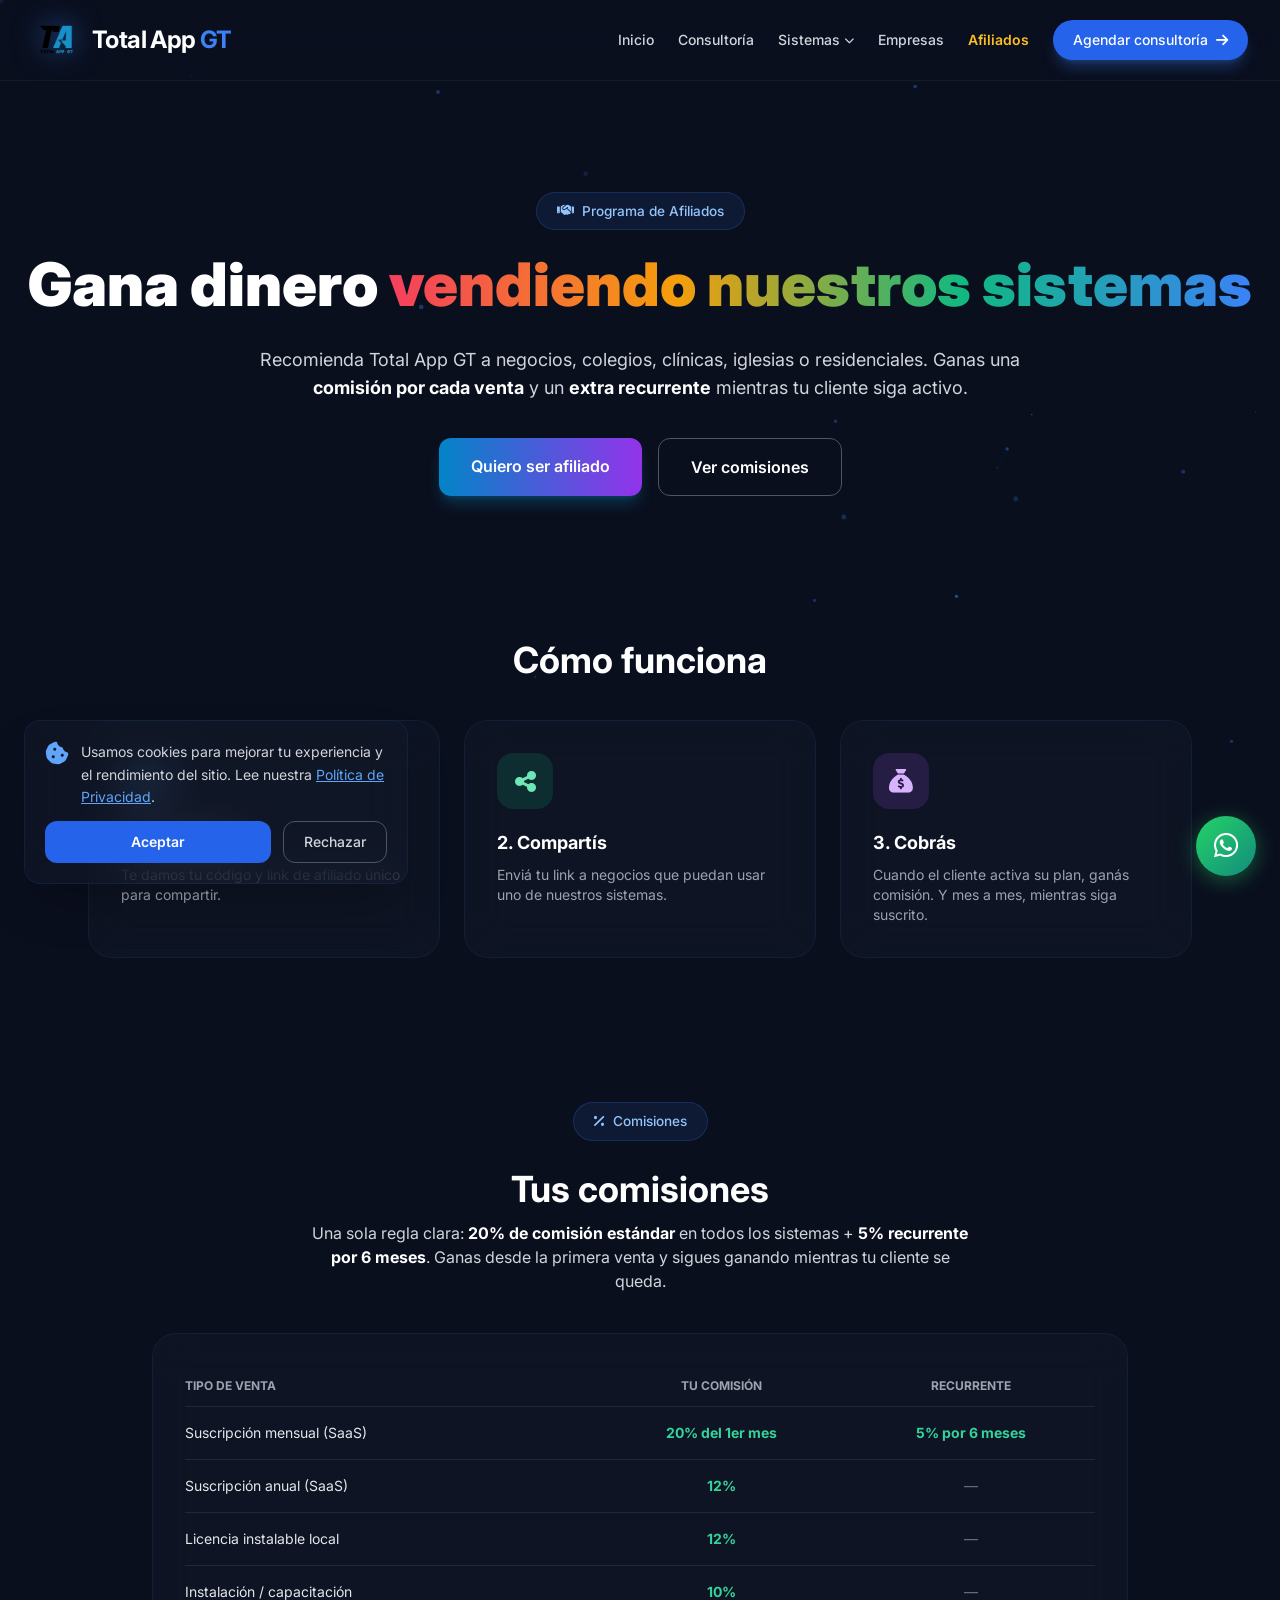
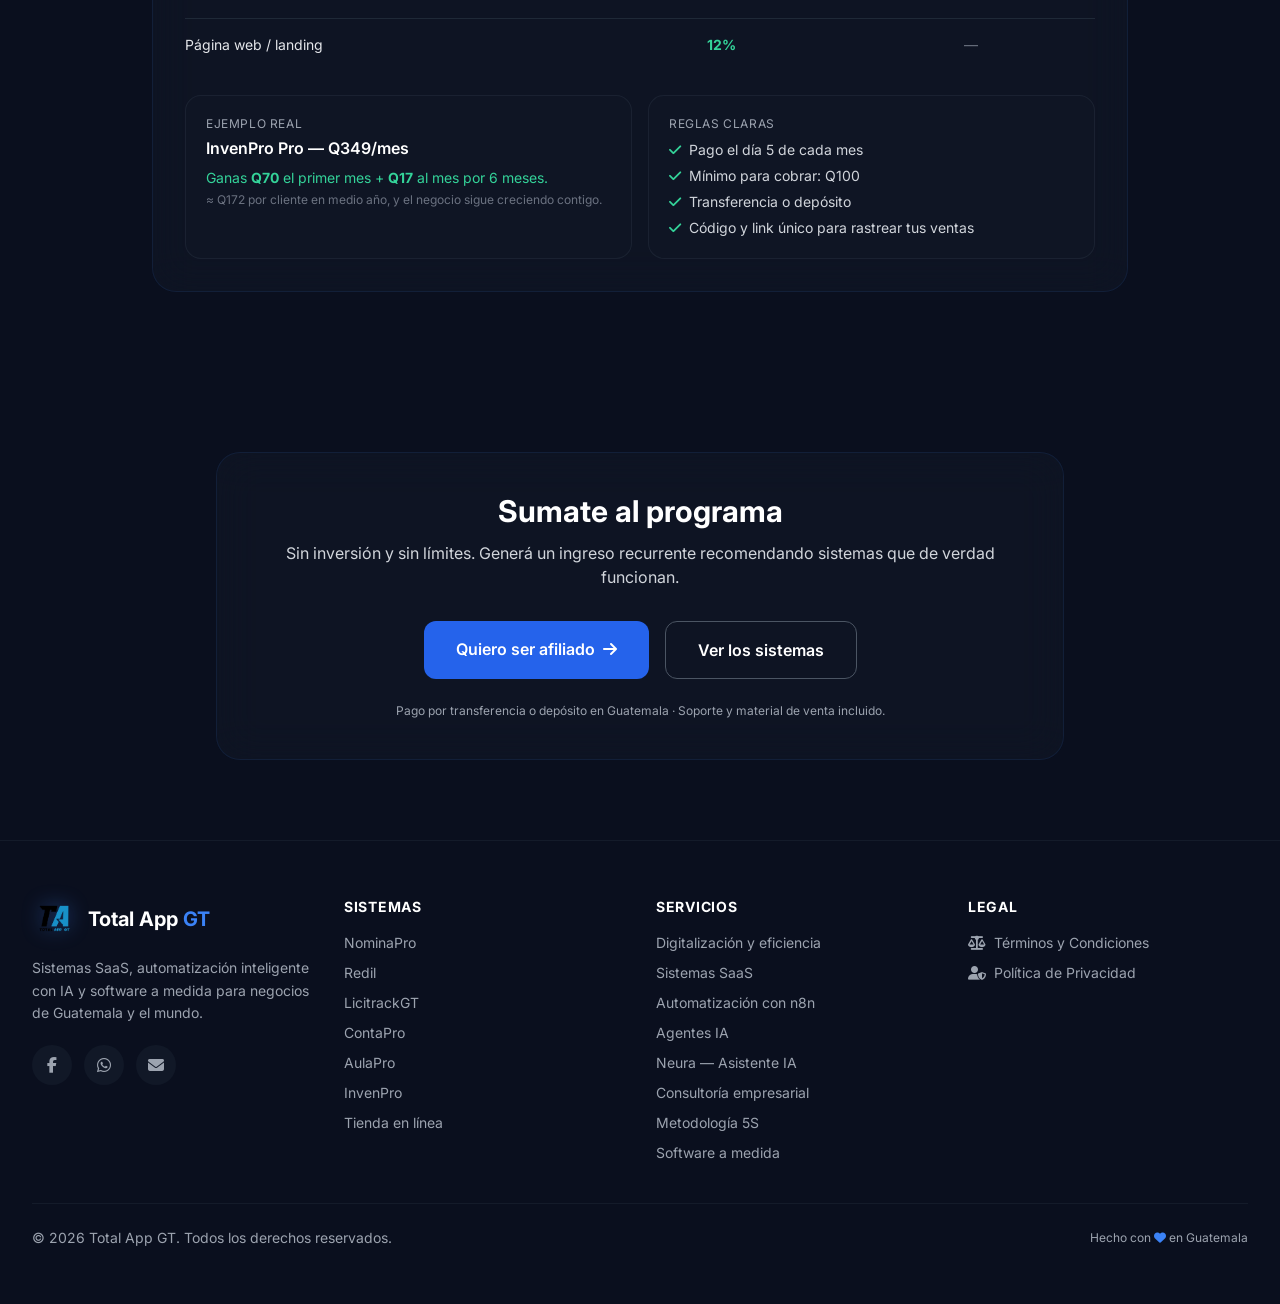
==== afiliados.html @ b8a352b1 "Enlaces de sistemas a subdominios (landings propias), nueva seccion B2B/Empresas, menu reestructurad" ====
<!DOCTYPE html>
<html lang="es" class="scroll-smooth">
<head>
    <meta charset="UTF-8">
    <meta name="viewport" content="width=device-width, initial-scale=1.0">
    <meta http-equiv="Cache-Control" content="no-cache, no-store, must-revalidate">
    <meta http-equiv="Pragma" content="no-cache">
    <meta http-equiv="Expires" content="0">
    <title>Programa de Afiliados | Gana vendiendo sistemas - Total App GT</title>
    <meta name="description" content="Consultoría de procesos y operaciones (5S, inventarios, logística, controles) + sistemas SaaS a medida en Guatemala. Ordenamos tu operación y la digitalizamos. Daniel Martínez, consultor.">
    <meta name="keywords" content="consultoría empresarial Guatemala, consultor de procesos, metodología 5S, gestión de inventarios, levantamiento de procesos, controles operativos, controles administrativos, logística Guatemala, seguridad industrial, seguimiento de gestión, soluciones en Excel, automatización con IA, n8n, Neura, sistemas SaaS, software a medida, agentes IA, Google Apps Script, Python, ERP, CRM, Daniel Martínez Total App GT">
    <meta name="author" content="Total App GT">
    <meta name="robots" content="index, follow, max-image-preview:large, max-snippet:-1, max-video-preview:-1">
    <meta name="language" content="Spanish">
    <meta name="geo.region" content="GT">
    <meta name="geo.placename" content="Guatemala">
    <meta name="theme-color" content="#0a0f1e">
    <link rel="canonical" href="https://totalappgt.com/afiliados.html">

    <!-- Open Graph -->
    <meta property="og:type" content="website">
    <meta property="og:locale" content="es_GT">
    <meta property="og:site_name" content="Total App GT">
    <meta property="og:title" content="Total App GT | Consultoría de Procesos + Sistemas SaaS">
    <meta property="og:description" content="Ordenamos tu operación y la digitalizamos: consultoría en procesos, inventarios y controles, más sistemas SaaS a medida para empresas en Guatemala.">
    <meta property="og:url" content="https://totalappgt.com/">
    <meta property="og:image" content="https://totalappgt.com/logo.png">

    <!-- Twitter Card -->
    <meta name="twitter:card" content="summary">
    <meta name="twitter:title" content="Total App GT | Consultoría de Procesos y Sistemas SaaS">
    <meta name="twitter:description" content="Consultoría en procesos, inventarios y controles + sistemas SaaS a medida en Guatemala.">
    <meta name="twitter:image" content="https://totalappgt.com/logo.png">

    <!-- Favicons -->
    <link rel="icon" type="image/png" href="logo.png">
    <link rel="apple-touch-icon" href="logo.png">

    <!-- Performance -->
    <link rel="preconnect" href="https://fonts.googleapis.com">
    <link rel="preconnect" href="https://fonts.gstatic.com" crossorigin>
    <link rel="preconnect" href="https://cdnjs.cloudflare.com">
    <link rel="preload" href="tailwind-compiled.css?v=4" as="style">

    <link rel="stylesheet" href="tailwind-compiled.css?v=4">
    <link href="https://fonts.googleapis.com/css2?family=Inter:wght@300;400;500;600;700;800;900&display=swap" rel="stylesheet">
    <link rel="stylesheet" href="https://cdnjs.cloudflare.com/ajax/libs/font-awesome/6.4.0/css/all.min.css" media="print" onload="this.media='all'">
    <noscript><link rel="stylesheet" href="https://cdnjs.cloudflare.com/ajax/libs/font-awesome/6.4.0/css/all.min.css"></noscript>

    <!-- Schema.org: Organización -->
    <script type="application/ld+json">
    {
        "@context": "https://schema.org",
        "@type": "Organization",
        "name": "Total App GT",
        "url": "https://totalappgt.com/",
        "logo": "https://totalappgt.com/logo.png",
        "description": "Consultoría de procesos y operaciones (5S, inventarios, logística, controles) y desarrollo de sistemas SaaS a medida en Guatemala. Ordenamos y digitalizamos empresas.",
        "email": "totalappgt@gmail.com",
        "telephone": "+50258303182",
        "address": { "@type": "PostalAddress", "addressLocality": "Guatemala", "addressCountry": "GT" },
        "sameAs": [ "https://facebook.com/totalappgt" ]
    }
    </script>

    <!-- Schema.org: WebSite -->
    <script type="application/ld+json">
    {
        "@context": "https://schema.org",
        "@type": "WebSite",
        "name": "Total App GT",
        "url": "https://totalappgt.com/",
        "inLanguage": "es",
        "publisher": { "@type": "Organization", "name": "Total App GT" }
    }
    </script>

    <!-- Schema.org: LocalBusiness -->
    <script type="application/ld+json">
    {
        "@context": "https://schema.org",
        "@type": "ProfessionalService",
        "name": "Total App GT",
        "description": "Consultoría de procesos y operaciones + desarrollo de sistemas SaaS y automatización en Guatemala.",
        "url": "https://totalappgt.com/",
        "telephone": "+50258303182",
        "email": "totalappgt@gmail.com",
        "address": { "@type": "PostalAddress", "addressLocality": "Guatemala", "addressCountry": "GT" },
        "priceRange": "$$",
        "openingHours": "Mo-Fr 09:00-18:00",
        "areaServed": ["GT", "Latinoamérica"]
    }
    </script>
    <script type="application/ld+json">
    {
        "@context": "https://schema.org",
        "@type": "Service",
        "name": "Consultoría Empresarial en Procesos y Operaciones",
        "serviceType": "Business Consulting",
        "description": "Consultoría en inventarios, metodología 5S, levantamiento de procesos, controles operativos y administrativos, logística, seguridad industrial, seguimiento de gestión y soluciones en Excel.",
        "provider": {
            "@type": "Person",
            "name": "Daniel Martínez",
            "jobTitle": "Consultor en procesos y operaciones",
            "worksFor": { "@type": "Organization", "name": "Total App GT" },
            "telephone": "+50258303182",
            "email": "totalappgt@gmail.com"
        },
        "areaServed": ["GT", "Latinoamérica"]
    }
    </script>
    <style>
        *{margin:0;padding:0;box-sizing:border-box}
        body{font-family:'Inter',sans-serif;background:#0a0f1e;overflow-x:hidden;color:#e5e7eb}
        ::selection{background:#3b82f6;color:#fff}
        #particles-canvas{position:fixed;top:0;left:0;width:100%;height:100%;z-index:0;pointer-events:none}

        /* Scroll progress bar */
        #scroll-progress{position:fixed;top:0;left:0;height:4px;width:0;z-index:9999;background:linear-gradient(90deg,#f43f5e,#f59e0b,#10b981,#3b82f6,#8b5cf6,#ec4899);background-size:400% 400%;animation:gradientShift 6s ease infinite;transition:width .1s}
        @keyframes gradientShift{0%{background-position:0% 50%}50%{background-position:100% 50%}100%{background-position:0% 50%}}

        .glass{background:rgba(17,24,39,.6);backdrop-filter:blur(20px);-webkit-backdrop-filter:blur(20px);border:1px solid rgba(59,130,246,.1)}
        .reveal{opacity:0;transform:translateY(40px);transition:all .8s cubic-bezier(.23,1,.32,1)}
        .reveal.active{opacity:1;transform:translateY(0)}
        .reveal-left{opacity:0;transform:translateX(-60px);transition:all .9s cubic-bezier(.23,1,.32,1)}
        .reveal-left.active{opacity:1;transform:translateX(0)}
        .reveal-right{opacity:0;transform:translateX(60px);transition:all .9s cubic-bezier(.23,1,.32,1)}
        .reveal-right.active{opacity:1;transform:translateX(0)}
        .reveal-scale{opacity:0;transform:scale(.85);transition:all .8s cubic-bezier(.23,1,.32,1)}
        .reveal-scale.active{opacity:1;transform:scale(1)}

        .gradient-text{background:linear-gradient(135deg,#93c5fd,#3b82f6,#1d4ed8);-webkit-background-clip:text;-webkit-text-fill-color:transparent;background-clip:text}
        .gradient-text-warm{background:linear-gradient(135deg,#f43f5e,#f59e0b);-webkit-background-clip:text;-webkit-text-fill-color:transparent;background-clip:text}
        .gradient-text-multi{background:linear-gradient(90deg,#f43f5e,#f59e0b,#10b981,#3b82f6,#8b5cf6,#ec4899,#f43f5e);background-size:200% auto;-webkit-background-clip:text;background-clip:text;-webkit-text-fill-color:transparent;color:transparent;-webkit-box-decoration-break:clone;box-decoration-break:clone;display:inline;padding-bottom:.12em;animation:gradientShift 8s linear infinite}
        .gradient-animate{background:linear-gradient(90deg,#60a5fa,#2563eb,#60a5fa,#3b82f6);background-size:200% auto;-webkit-background-clip:text;-webkit-text-fill-color:transparent;background-clip:text;animation:shine 6s linear infinite}

        .btn-glow{position:relative;overflow:hidden}
        .btn-glow::after{content:'';position:absolute;top:-50%;left:-50%;width:200%;height:200%;background:radial-gradient(circle,rgba(59,130,246,.35) 0%,transparent 70%);opacity:0;transition:opacity .4s}
        .btn-glow:hover::after{opacity:1}

        .whatsapp-btn{position:fixed;bottom:24px;right:24px;z-index:999;width:60px;height:60px;border-radius:50%;background:linear-gradient(135deg,#25D366,#128C7E);color:#fff;display:flex;align-items:center;justify-content:center;font-size:28px;box-shadow:0 4px 20px rgba(37,211,102,.4);transition:all .3s;animation:pulse 2s infinite}
        .whatsapp-btn:hover{transform:scale(1.1) rotate(10deg);box-shadow:0 8px 30px rgba(37,211,102,.6)}
        .nav-scrolled{background:rgba(10,15,30,.96)!important;border-bottom-color:rgba(59,130,246,.25)!important;box-shadow:0 10px 40px rgba(0,0,0,.4)}
        .gradient-bar{width:80px;height:4px;background:linear-gradient(90deg,#f43f5e,#f59e0b,#3b82f6,#8b5cf6);border-radius:2px;margin:0 auto}
        .parallax-shape{position:absolute;border-radius:50%;filter:blur(90px);opacity:.18;pointer-events:none}
        .grid-bg{background-image:linear-gradient(rgba(59,130,246,.05) 1px,transparent 1px),linear-gradient(90deg,rgba(59,130,246,.05) 1px,transparent 1px);background-size:40px 40px;animation:gridMove 20s linear infinite}
        .form-input:focus{box-shadow:0 0 0 3px rgba(59,130,246,.2);outline:none}

        /* Marquee ticker */
        .marquee{overflow:hidden;white-space:nowrap;position:relative;background:linear-gradient(90deg,#111827,#0f172a);border-top:1px solid rgba(59,130,246,.15);border-bottom:1px solid rgba(59,130,246,.15)}
        .marquee-track{display:inline-block;white-space:nowrap;animation:marqueeMove 30s linear infinite}
        .marquee:hover .marquee-track{animation-play-state:paused}
        .marquee-item{display:inline-flex;align-items:center;gap:.6rem;padding:1rem 2.5rem;font-size:1rem;font-weight:600;color:#e5e7eb}
        .marquee-item i{font-size:1.1rem}
        @keyframes marqueeMove{0%{transform:translateX(0)}100%{transform:translateX(-50%)}}

        /* Borde gradiente animado en cards */
        .card-border-grad{position:relative;border-radius:1.5rem;padding:2px;background:linear-gradient(135deg,#f43f5e,#f59e0b,#10b981,#3b82f6,#8b5cf6,#f43f5e);background-size:300% 300%;animation:gradientShift 8s ease infinite}
        .card-border-grad>div{border-radius:calc(1.5rem - 2px);background:#0f172a}

        .sys-card{position:relative;border-radius:1.25rem;overflow:hidden;background:rgba(17,24,39,.6);backdrop-filter:blur(20px);border:1px solid rgba(59,130,246,.08);transition:all .5s cubic-bezier(.23,1,.32,1);display:flex;flex-direction:column}
        .sys-card:hover{transform:translateY(-8px);border-color:rgba(59,130,246,.35);box-shadow:0 25px 60px -15px rgba(59,130,246,.25)}
        .sys-card .sys-icon-wrap{width:56px;height:56px;border-radius:16px;display:flex;align-items:center;justify-content:center;font-size:1.5rem;transition:all .4s;flex-shrink:0}
        .sys-card:hover .sys-icon-wrap{transform:scale(1.1) rotate(-5deg)}
        .sys-card-tags span{padding:3px 10px;border-radius:999px;font-size:.65rem;font-weight:500;background:rgba(255,255,255,.06);color:#6b7280;border:1px solid rgba(255,255,255,.06)}

        .badge-soft{display:inline-flex;align-items:center;gap:.5rem;padding:.5rem 1.25rem;border-radius:999px;background:rgba(59,130,246,.1);border:1px solid rgba(59,130,246,.2);color:#93c5fd;font-size:.85rem;font-weight:500}
        .nav-link{position:relative;transition:color .3s}
        .nav-link::after{content:'';position:absolute;bottom:-4px;left:0;width:0;height:2px;background:linear-gradient(90deg,#f43f5e,#3b82f6,#8b5cf6);transition:width .3s;border-radius:2px}
        .nav-link:hover::after{width:100%}
        .nav-link:hover{color:#fff}
        .step-number{width:64px;height:64px;border-radius:20px;display:flex;align-items:center;justify-content:center;font-size:1.6rem;font-weight:800;background:linear-gradient(135deg,#3b82f6,#1d4ed8);color:#fff;box-shadow:0 10px 30px rgba(59,130,246,.3);flex-shrink:0}
        .feature-check{display:flex;align-items:flex-start;gap:.75rem;padding:.9rem 1.1rem;border-radius:14px;background:rgba(17,24,39,.5);border:1px solid rgba(255,255,255,.05);transition:all .3s}
        .feature-check:hover{border-color:rgba(59,130,246,.3);transform:translateX(6px)}
        .feature-check i{color:#3b82f6;margin-top:.15rem;flex-shrink:0}
        .neura-glow{position:relative}
        .neura-glow::before{content:'';position:absolute;inset:-2px;border-radius:inherit;background:linear-gradient(135deg,#8b5cf6,#3b82f6,#06b6d4,#8b5cf6);background-size:300% 300%;animation:gridMove 6s ease infinite;z-index:-1}
        @keyframes gridMove{0%{background-position:0% 50%}50%{background-position:100% 50%}100%{background-position:0% 50%}}

        /* CTA flotante lateral */
        .side-cta{position:fixed;left:0;top:50%;transform:translateY(-50%);z-index:998;writing-mode:vertical-rl;padding:1rem .6rem;border-radius:0 12px 12px 0;background:linear-gradient(135deg,#3b82f6,#8b5cf6);color:#fff;font-weight:700;font-size:.8rem;letter-spacing:.1em;text-transform:uppercase;cursor:pointer;box-shadow:0 10px 30px rgba(59,130,246,.3);transition:all .3s}
        .side-cta:hover{padding-left:1rem;background:linear-gradient(135deg,#2563eb,#7c3aed)}
        .side-cta a{color:#fff;text-decoration:none}

        /* Floating decorative */
        .float-icon{position:absolute;opacity:.35;animation:float 6s ease-in-out infinite}
        /* Cerebro animado SVG */
        .brain-container{position:relative;width:100%;max-width:480px;margin:0 auto}
        .brain-svg{width:100%;height:auto;filter:drop-shadow(0 0 40px rgba(99,102,241,.35))}
        .neuron{animation:neuronPulse 2.5s ease-in-out infinite}
        .neuron:nth-child(odd){animation-delay:.6s}
        .neuron:nth-child(3n){animation-delay:1.2s}
        @keyframes neuronPulse{0%,100%{opacity:.5;r:3}50%{opacity:1;r:5}}
        .synapse{stroke-dasharray:6 8;animation:synapseFlow 3s linear infinite}
        @keyframes synapseFlow{to{stroke-dashoffset:-28}}
        .brain-glow{position:absolute;inset:15%;border-radius:50%;background:radial-gradient(circle,rgba(139,92,246,.25),transparent 70%);filter:blur(30px);animation:brainGlow 4s ease-in-out infinite}
        @keyframes brainGlow{0%,100%{opacity:.5;transform:scale(1)}50%{opacity:.9;transform:scale(1.08)}}
        .orbit-ring{position:absolute;border:1px dashed rgba(99,102,241,.25);border-radius:50%;animation:orbitSpin 20s linear infinite}
        @keyframes orbitSpin{to{transform:rotate(360deg)}}
        .orbit-dot{position:absolute;width:8px;height:8px;border-radius:50%;top:-4px;left:50%;box-shadow:0 0 12px currentColor}

        .tilt-card{transition:transform .4s cubic-bezier(.23,1,.32,1)}
        .tilt-card:hover{transform:translateY(-6px) rotateX(3deg) rotateY(2deg)}

        @media (max-width:640px){
            .whatsapp-btn{width:50px;height:50px;font-size:24px;bottom:16px;right:16px}
            h1{font-size:2.4rem!important}
            .side-cta{display:none}
        }
        /* Dropdown Sistemas */
        .dropdown-menu{opacity:0;visibility:hidden;transform:translateY(8px);transition:opacity .2s ease,transform .2s ease,visibility .2s;pointer-events:none}
        .dropdown:hover .dropdown-menu,.dropdown:focus-within .dropdown-menu{opacity:1;visibility:visible;transform:translateY(0);pointer-events:auto}
    </style>

    <!-- Schema.org: Software Applications -->
    <script type="application/ld+json">
    {
        "@context": "https://schema.org",
        "@type": "SoftwareApplication",
        "name": "Redil",
        "applicationCategory": "BusinessApplication",
        "operatingSystem": "Web",
        "description": "Sistema SaaS para administración de iglesias: miembros, ofrendas, diezmos, reportes digitales y seguimiento.",
        "url": "redil.html",
        "offers": { "@type": "Offer", "price": "0", "priceCurrency": "GTQ" },
        "publisher": { "@type": "Organization", "name": "Total App GT" }
    }
    </script>
    <script type="application/ld+json">
    {
        "@context": "https://schema.org",
        "@type": "SoftwareApplication",
        "name": "LicitrackGT",
        "applicationCategory": "BusinessApplication",
        "operatingSystem": "Web",
        "description": "Extractor y gestor automatizado de licitaciones del gobierno de Guatemala (Guatecompras OCDS) con dashboard y alertas.",
        "url": "licitrackgt.html",
        "offers": { "@type": "Offer", "price": "0", "priceCurrency": "GTQ" },
        "publisher": { "@type": "Organization", "name": "Total App GT" }
    }
    </script>
    <script type="application/ld+json">
    {
        "@context": "https://schema.org",
        "@type": "SoftwareApplication",
        "name": "ContaPro",
        "applicationCategory": "FinanceApplication",
        "operatingSystem": "Web",
        "description": "ERP contable con facturación electrónica FEL, integración SAT, flujo de caja y multi-empresa.",
        "url": "contapro.html",
        "offers": { "@type": "Offer", "price": "0", "priceCurrency": "GTQ" },
        "publisher": { "@type": "Organization", "name": "Total App GT" }
    }
    </script>
    <script type="application/ld+json">
    {
        "@context": "https://schema.org",
        "@type": "SoftwareApplication",
        "name": "AulaPro",
        "applicationCategory": "EducationalApplication",
        "operatingSystem": "Web",
        "description": "Plataforma educativa integral: estudiantes, asistencias, calificaciones, docentes y reportes académicos.",
        "url": "aulapro.html",
        "offers": { "@type": "Offer", "price": "0", "priceCurrency": "GTQ" },
        "publisher": { "@type": "Organization", "name": "Total App GT" }
    }
    </script>
    <script type="application/ld+json">
    {
        "@context": "https://schema.org",
        "@type": "SoftwareApplication",
        "name": "InvenPro",
        "applicationCategory": "BusinessApplication",
        "operatingSystem": "Web",
        "description": "Gestión completa de inventarios y bodegas: productos, movimientos, roles y reportes en tiempo real.",
        "url": "invenpro.html",
        "offers": { "@type": "Offer", "price": "0", "priceCurrency": "GTQ" },
        "publisher": { "@type": "Organization", "name": "Total App GT" }
    }
    </script>
    <script type="application/ld+json">
    {
        "@context": "https://schema.org",
        "@type": "Service",
        "name": "Tienda en línea por comisión",
        "serviceType": "E-commerce Development",
        "description": "Creamos tiendas en línea con catálogo, carrito, pagos y envíos. Uso público por comisión para vender tus productos.",
        "areaServed": "Latinoamérica",
        "provider": { "@type": "Organization", "name": "Total App GT" }
    }
    </script>
    <script type="application/ld+json">
    {
        "@context": "https://schema.org",
        "@type": "Service",
        "name": "Agentes de Inteligencia Artificial con Neura",
        "serviceType": "AI Automation",
        "description": "Agentes IA con Neura que atienden clientes, venden, agendan citas y automatizan procesos vía WhatsApp e Instagram para negocios.",
        "provider": { "@type": "Organization", "name": "Total App GT" },
        "areaServed": ["GT", "Latinoamérica"]
    }
    </script>
</head>
<body>

<canvas id="particles-canvas"></canvas>
<div id="scroll-progress"></div>

<a href="https://wa.me/50258303182" target="_blank" rel="noopener" class="whatsapp-btn" aria-label="WhatsApp">
    <i class="fa-brands fa-whatsapp"></i>
</a>

<!-- ======================= NAVBAR ======================= -->
<nav id="navbar" class="fixed w-full z-50 bg-dark-900/80 backdrop-blur-xl border-b border-gray-800/50 transition-all duration-300">
    <div class="max-w-7xl mx-auto px-4 sm:px-6 lg:px-8">
        <div class="flex justify-between items-center h-20">
            <a href="index.html#inicio" class="flex items-center gap-3 group shrink-0">
                <img src="logo.png" alt="Total App GT" class="w-12 h-12 object-contain drop-shadow-[0_0_14px_rgba(59,130,246,0.6)] group-hover:scale-110 transition-all"
                     onerror="this.outerHTML='<div class=\'w-12 h-12 rounded-xl bg-gradient-to-br from-brand-500 to-blue-700 flex items-center justify-center shadow-lg shadow-brand-500/30\'><i class=\'fa-solid fa-code text-white text-2xl\'></i></div>'">
                <span class="font-bold text-xl sm:text-2xl tracking-tight text-white whitespace-nowrap">Total App <span class="text-brand-500">GT</span></span>
            </a>
            <div class="hidden lg:flex items-center gap-6">
                <a href="index.html#inicio" class="nav-link text-sm font-medium text-gray-300">Inicio</a>
                <a href="index.html#consultoria" class="nav-link text-sm font-medium text-gray-300">Consultoría</a>
                <div class="relative dropdown">
                    <button class="nav-link text-sm font-medium text-gray-300 flex items-center gap-1" aria-haspopup="true">Sistemas <i class="fa-solid fa-chevron-down text-[10px]"></i></button>
                    <div class="dropdown-menu absolute left-0 top-full pt-3 w-56">
                        <div class="glass rounded-xl p-2 border border-gray-700/50 shadow-2xl">
                            <a href="https://redil.totalappgt.com" class="block px-3 py-2 rounded-lg text-sm text-gray-300 hover:bg-gray-800 hover:text-white transition-colors"><i class="fa-solid fa-church text-purple-400 mr-2"></i>Redil</a>
                            <a href="https://contapro.totalappgt.com" class="block px-3 py-2 rounded-lg text-sm text-gray-300 hover:bg-gray-800 hover:text-white transition-colors"><i class="fa-solid fa-calculator text-emerald-400 mr-2"></i>ContaPro</a>
                            <a href="aulapro.html" class="block px-3 py-2 rounded-lg text-sm text-gray-300 hover:bg-gray-800 hover:text-white transition-colors"><i class="fa-solid fa-graduation-cap text-amber-400 mr-2"></i>AulaPro</a>
                            <a href="https://invenpro.totalappgt.com" class="block px-3 py-2 rounded-lg text-sm text-gray-300 hover:bg-gray-800 hover:text-white transition-colors"><i class="fa-solid fa-boxes-stacked text-green-400 mr-2"></i>InvenPro</a>
                            <a href="https://licitrackgt.totalappgt.com" class="block px-3 py-2 rounded-lg text-sm text-gray-300 hover:bg-gray-800 hover:text-white transition-colors"><i class="fa-solid fa-file-contract text-sky-400 mr-2"></i>LicitrackGT</a>
                            <a href="clinipro.html" class="block px-3 py-2 rounded-lg text-sm text-gray-300 hover:bg-gray-800 hover:text-white transition-colors"><i class="fa-solid fa-tooth text-teal-400 mr-2"></i>CliniPro</a>
                            <a href="https://nominapro.totalappgt.com" class="block px-3 py-2 rounded-lg text-sm text-gray-300 hover:bg-gray-800 hover:text-white transition-colors"><i class="fa-solid fa-users-gear text-blue-400 mr-2"></i>NominaPro</a>
                            <a href="https://resident.totalappgt.com" class="block px-3 py-2 rounded-lg text-sm text-gray-300 hover:bg-gray-800 hover:text-white transition-colors"><i class="fa-solid fa-building-shield text-indigo-400 mr-2"></i>Resident</a>
                        </div>
                    </div>
                </div>
                <a href="index.html#empresas" class="nav-link text-sm font-medium text-gray-300">Empresas</a>
                <a href="afiliados.html" class="nav-link text-sm font-semibold text-amber-400">Afiliados</a>
                <a href="index.html#contacto" class="px-5 py-2.5 rounded-full bg-brand-600 hover:bg-brand-500 text-white text-sm font-medium transition-all shadow-lg shadow-brand-500/30 btn-glow">Agendar consultoría <i class="fa-solid fa-arrow-right ml-1"></i></a>
            </div>
            <button id="mobile-menu-btn" class="lg:hidden text-gray-300 hover:text-white p-2" aria-label="Menu"><i class="fa-solid fa-bars text-2xl"></i></button>
        </div>
    </div>
    <div id="mobile-menu" class="hidden lg:hidden bg-dark-800/95 backdrop-blur-xl border-b border-gray-700">
        <div class="px-4 pt-2 pb-6 space-y-1">
            <a href="index.html#inicio" class="block px-3 py-2 text-base font-medium text-gray-300 hover:text-white hover:bg-gray-800 rounded-md">Inicio</a>
            <a href="index.html#consultoria" class="block px-3 py-2 text-base font-medium text-gray-300 hover:text-white hover:bg-gray-800 rounded-md">Consultoría</a>
            <p class="px-3 pt-3 pb-1 text-xs font-semibold text-gray-500 uppercase tracking-wider">Sistemas</p>
            <a href="https://redil.totalappgt.com" class="block px-3 py-2 text-base font-medium text-gray-300 hover:text-white hover:bg-gray-800 rounded-md">Redil</a>
            <a href="https://contapro.totalappgt.com" class="block px-3 py-2 text-base font-medium text-gray-300 hover:text-white hover:bg-gray-800 rounded-md">ContaPro</a>
            <a href="aulapro.html" class="block px-3 py-2 text-base font-medium text-gray-300 hover:text-white hover:bg-gray-800 rounded-md">AulaPro</a>
            <a href="https://invenpro.totalappgt.com" class="block px-3 py-2 text-base font-medium text-gray-300 hover:text-white hover:bg-gray-800 rounded-md">InvenPro</a>
            <a href="https://licitrackgt.totalappgt.com" class="block px-3 py-2 text-base font-medium text-gray-300 hover:text-white hover:bg-gray-800 rounded-md">LicitrackGT</a>
            <a href="clinipro.html" class="block px-3 py-2 text-base font-medium text-gray-300 hover:text-white hover:bg-gray-800 rounded-md">CliniPro</a>
            <a href="https://nominapro.totalappgt.com" class="block px-3 py-2 text-base font-medium text-gray-300 hover:text-white hover:bg-gray-800 rounded-md">NominaPro</a>
            <a href="https://resident.totalappgt.com" class="block px-3 py-2 text-base font-medium text-gray-300 hover:text-white hover:bg-gray-800 rounded-md">Resident</a>
            <p class="px-3 pt-3 pb-1 text-xs font-semibold text-gray-500 uppercase tracking-wider">Más</p>
            <a href="index.html#empresas" class="block px-3 py-2 text-base font-medium text-gray-300 hover:text-white hover:bg-gray-800 rounded-md">Empresas</a>
            <a href="index.html#automatizaciones" class="block px-3 py-2 text-base font-medium text-gray-300 hover:text-white hover:bg-gray-800 rounded-md">Automatización</a>
            <a href="index.html#agentes" class="block px-3 py-2 text-base font-medium text-gray-300 hover:text-white hover:bg-gray-800 rounded-md">Agentes IA</a>
            <a href="afiliados.html" class="block px-3 py-2 text-base font-semibold text-amber-400 hover:text-white hover:bg-gray-800 rounded-md">Afiliados</a>
            <a href="index.html#contacto" class="block px-3 py-2 mt-4 text-center rounded-md bg-brand-600 text-white font-medium">Agendar consultoría</a>
        </div>
    </div>
</nav>

        <!-- ======================= AFILIADOS ======================= -->
        <section id="detalle" class="relative pt-40 pb-16 sm:pt-48 sm:pb-20">
            <div class="max-w-7xl mx-auto px-4 sm:px-6 text-center">
                <span class="badge-soft mb-6"><i class="fa-solid fa-handshake"></i> Programa de Afiliados</span>
                <h1 class="text-4xl sm:text-6xl font-black text-white leading-snug pb-2 mb-6">Gana dinero <span class="gradient-text-multi">vendiendo nuestros sistemas</span></h1>
                <p class="text-gray-300 max-w-3xl mx-auto text-base sm:text-lg mb-9">Recomienda Total App GT a negocios, colegios, clínicas, iglesias o residenciales. Ganas una <strong class="text-white">comisión por cada venta</strong> y un <strong class="text-white">extra recurrente</strong> mientras tu cliente siga activo.</p>
                <div class="flex flex-col sm:flex-row gap-4 justify-center">
                    <a href="https://wa.me/50258303182?text=Quiero%20ser%20afiliado%20de%20Total%20App%20GT" target="_blank" rel="noopener" class="px-8 py-4 rounded-xl bg-gradient-to-r from-sky-600 to-purple-600 hover:from-sky-500 hover:to-purple-500 text-white font-semibold transition-all shadow-lg shadow-sky-500/25 btn-glow">Quiero ser afiliado</a>
                    <a href="#comisiones" class="px-8 py-4 rounded-xl border border-gray-600 hover:border-sky-400 text-white font-semibold transition-all">Ver comisiones</a>
                </div>
            </div>
        </section>

        <section class="relative py-12 sm:py-16 overflow-hidden">
            <div class="max-w-6xl mx-auto px-4 sm:px-6">
                <h2 class="text-2xl sm:text-4xl font-bold text-white text-center mb-10">Cómo funciona</h2>
                <div class="grid sm:grid-cols-3 gap-6">
                    <div class="glass rounded-3xl p-8 border border-gray-800/50">
                        <div class="w-14 h-14 rounded-2xl flex items-center justify-center text-2xl mb-5" style="background:rgba(59,130,246,.15);color:#93c5fd"><i class="fa-solid fa-user-plus"></i></div>
                        <h3 class="text-lg font-bold text-white mb-2">1. Te registras</h3>
                        <p class="text-gray-400 text-sm">Te damos tu código y link de afiliado único para compartir.</p>
                    </div>
                    <div class="glass rounded-3xl p-8 border border-gray-800/50">
                        <div class="w-14 h-14 rounded-2xl flex items-center justify-center text-2xl mb-5" style="background:rgba(16,185,129,.15);color:#6ee7b7"><i class="fa-solid fa-share-nodes"></i></div>
                        <h3 class="text-lg font-bold text-white mb-2">2. Compartís</h3>
                        <p class="text-gray-400 text-sm">Enviá tu link a negocios que puedan usar uno de nuestros sistemas.</p>
                    </div>
                    <div class="glass rounded-3xl p-8 border border-gray-800/50">
                        <div class="w-14 h-14 rounded-2xl flex items-center justify-center text-2xl mb-5" style="background:rgba(168,85,247,.15);color:#d8b4fe"><i class="fa-solid fa-sack-dollar"></i></div>
                        <h3 class="text-lg font-bold text-white mb-2">3. Cobrás</h3>
                        <p class="text-gray-400 text-sm">Cuando el cliente activa su plan, ganás comisión. Y mes a mes, mientras siga suscrito.</p>
                    </div>
                </div>
            </div>
        </section>

        <section id="comisiones" class="relative py-16 sm:py-20 overflow-hidden">
            <div class="max-w-5xl mx-auto px-4 sm:px-6">
                <div class="text-center mb-10">
                    <span class="badge-soft mb-4"><i class="fa-solid fa-percent"></i> Comisiones</span>
                    <h2 class="text-2xl sm:text-4xl font-bold text-white mt-3 mb-3">Tus comisiones</h2>
                    <p class="text-gray-300 max-w-2xl mx-auto text-sm sm:text-base">Una sola regla clara: <strong class="text-white">20% de comisión estándar</strong> en todos los sistemas + <strong class="text-white">5% recurrente por 6 meses</strong>. Ganas desde la primera venta y sigues ganando mientras tu cliente se queda.</p>
                </div>
                <div class="glass rounded-3xl p-6 sm:p-8 border border-gray-800/50 overflow-x-auto">
                    <table class="w-full text-sm">
                        <thead class="text-gray-400 text-xs uppercase">
                            <tr><th class="text-left py-3">Tipo de venta</th><th class="text-center py-3">Tu comisión</th><th class="text-center py-3">Recurrente</th></tr>
                        </thead>
                        <tbody class="text-gray-200">
                            <tr class="border-t border-gray-800"><td class="py-4">Suscripción mensual (SaaS)</td><td class="text-center font-bold text-emerald-400">20% del 1er mes</td><td class="text-center font-bold text-emerald-400">5% por 6 meses</td></tr>
                            <tr class="border-t border-gray-800"><td class="py-4">Suscripción anual (SaaS)</td><td class="text-center font-bold text-emerald-400">12%</td><td class="text-center text-gray-500">—</td></tr>
                            <tr class="border-t border-gray-800"><td class="py-4">Licencia instalable local</td><td class="text-center font-bold text-emerald-400">12%</td><td class="text-center text-gray-500">—</td></tr>
                            <tr class="border-t border-gray-800"><td class="py-4">Instalación / capacitación</td><td class="text-center font-bold text-emerald-400">10%</td><td class="text-center text-gray-500">—</td></tr>
                            <tr class="border-t border-gray-800"><td class="py-4">Página web / landing</td><td class="text-center font-bold text-emerald-400">12%</td><td class="text-center text-gray-500">—</td></tr>
                        </tbody>
                    </table>
                    <div class="grid sm:grid-cols-2 gap-4 mt-6">
                        <div class="bg-dark-800/60 rounded-2xl p-5 border border-gray-700/30">
                            <p class="text-gray-400 text-xs uppercase tracking-wider mb-1">Ejemplo real</p>
                            <p class="text-white font-semibold">InvenPro Pro — Q349/mes</p>
                            <p class="text-emerald-400 text-sm mt-2">Ganas <strong>Q70</strong> el primer mes + <strong>Q17</strong> al mes por 6 meses.</p>
                            <p class="text-gray-500 text-xs mt-1">≈ Q172 por cliente en medio año, y el negocio sigue creciendo contigo.</p>
                        </div>
                        <div class="bg-dark-800/60 rounded-2xl p-5 border border-gray-700/30">
                            <p class="text-gray-400 text-xs uppercase tracking-wider mb-1">Reglas claras</p>
                            <ul class="text-gray-300 text-sm space-y-1.5 mt-2">
                                <li><i class="fa-solid fa-check text-emerald-400 mr-1"></i> Pago el día 5 de cada mes</li>
                                <li><i class="fa-solid fa-check text-emerald-400 mr-1"></i> Mínimo para cobrar: Q100</li>
                                <li><i class="fa-solid fa-check text-emerald-400 mr-1"></i> Transferencia o depósito</li>
                                <li><i class="fa-solid fa-check text-emerald-400 mr-1"></i> Código y link único para rastrear tus ventas</li>
                            </ul>
                        </div>
                    </div>
                </div>
            </div>
        </section>

        <section class="relative py-16 sm:py-20 overflow-hidden">
            <div class="max-w-4xl mx-auto px-4 sm:px-6">
                <div class="glass rounded-3xl p-8 sm:p-10 border border-gray-800/50 text-center">
                    <h2 class="text-2xl sm:text-3xl font-bold text-white mb-3">Sumate al programa</h2>
                    <p class="text-gray-300 mb-8">Sin inversión y sin límites. Generá un ingreso recurrente recomendando sistemas que de verdad funcionan.</p>
                    <div class="flex flex-col sm:flex-row gap-4 justify-center">
                        <a href="https://wa.me/50258303182?text=Quiero%20ser%20afiliado%20de%20Total%20App%20GT" target="_blank" rel="noopener" class="px-8 py-4 rounded-xl bg-brand-600 hover:bg-brand-500 text-white font-semibold transition-all btn-glow">Quiero ser afiliado <i class="fa-solid fa-arrow-right ml-1"></i></a>
                        <a href="index.html#sistemas" class="px-8 py-4 rounded-xl border border-gray-600 hover:border-sky-400 text-white font-semibold transition-all">Ver los sistemas</a>
                    </div>
                    <p class="text-gray-400 text-xs mt-6">Pago por transferencia o depósito en Guatemala · Soporte y material de venta incluido.</p>
                </div>
            </div>
        </section>

<footer class="bg-dark-900 border-t border-gray-800/50 py-10 sm:py-14">
    <div class="max-w-7xl mx-auto px-4 sm:px-6 lg:px-8">
        <div class="grid grid-cols-1 sm:grid-cols-2 lg:grid-cols-4 gap-8">
            <div>
                <a href="index.html#inicio" class="flex items-center gap-3 group mb-4">
                    <img src="logo.png" alt="Total App GT" loading="lazy" decoding="async" class="w-11 h-11 object-contain drop-shadow-[0_0_10px_rgba(59,130,246,0.4)] group-hover:scale-110 transition-all"
                         onerror="this.outerHTML='<div class=\'w-11 h-11 rounded-lg bg-gradient-to-br from-brand-500 to-blue-700 flex items-center justify-center shadow-lg shadow-brand-500/30\'><i class=\'fa-solid fa-code text-white text-lg\'></i></div>'">
                    <span class="font-bold text-xl text-white">Total App <span class="text-brand-500">GT</span></span>
                </a>
                <p class="text-gray-400 text-sm leading-relaxed">Sistemas SaaS, automatización inteligente con IA y software a medida para negocios de Guatemala y el mundo.</p>
                <div class="flex space-x-3 mt-5">
                    <a href="https://facebook.com/totalappgt" target="_blank" rel="noopener" aria-label="Facebook de Total App GT" class="w-10 h-10 rounded-full bg-dark-800 flex items-center justify-center text-gray-400 hover:text-white hover:bg-[#1877F2] transition-all"><i class="fa-brands fa-facebook-f"></i></a>
                    <a href="https://wa.me/50258303182" target="_blank" rel="noopener" aria-label="WhatsApp de Total App GT" class="w-10 h-10 rounded-full bg-dark-800 flex items-center justify-center text-gray-400 hover:text-white hover:bg-[#25D366] transition-all"><i class="fa-brands fa-whatsapp"></i></a>
                    <a href="mailto:totalappgt@gmail.com" aria-label="Enviar correo a Total App GT" class="w-10 h-10 rounded-full bg-dark-800 flex items-center justify-center text-gray-400 hover:text-white hover:bg-brand-600 transition-all"><i class="fa-solid fa-envelope"></i></a>
                </div>
            </div>
            <div>
                <p class="text-white font-bold mb-4 text-sm uppercase tracking-wider">Sistemas</p>
                <ul class="space-y-2.5 text-sm">
                    <li><a href="https://nominapro.totalappgt.com" class="text-gray-400 hover:text-brand-400 transition-colors">NominaPro</a></li>
                            <li><a href="https://redil.totalappgt.com" class="text-gray-400 hover:text-brand-400 transition-colors">Redil</a></li>
                    <li><a href="https://licitrackgt.totalappgt.com" class="text-gray-400 hover:text-brand-400 transition-colors">LicitrackGT</a></li>
                    <li><a href="https://contapro.totalappgt.com" class="text-gray-400 hover:text-brand-400 transition-colors">ContaPro</a></li>
                    <li><a href="aulapro.html" class="text-gray-400 hover:text-brand-400 transition-colors">AulaPro</a></li>
                    <li><a href="https://invenpro.totalappgt.com" class="text-gray-400 hover:text-brand-400 transition-colors">InvenPro</a></li>
                    <li><a href="index.html#sistemas" class="text-gray-400 hover:text-brand-400 transition-colors">Tienda en línea</a></li>
                </ul>
            </div>
            <div>
                <p class="text-white font-bold mb-4 text-sm uppercase tracking-wider">Servicios</p>
                <ul class="space-y-2.5 text-sm">
                    <li><a href="index.html#problema" class="text-gray-400 hover:text-brand-400 transition-colors">Digitalización y eficiencia</a></li>
                    <li><a href="index.html#servicios" class="text-gray-400 hover:text-brand-400 transition-colors">Sistemas SaaS</a></li>
                    <li><a href="index.html#automatizaciones" class="text-gray-400 hover:text-brand-400 transition-colors">Automatización con n8n</a></li>
                    <li><a href="index.html#agentes" class="text-gray-400 hover:text-brand-400 transition-colors">Agentes IA</a></li>
                    <li><a href="index.html#neura" class="text-gray-400 hover:text-brand-400 transition-colors">Neura — Asistente IA</a></li>
                    <li><a href="index.html#consultoria" class="text-gray-400 hover:text-brand-400 transition-colors">Consultoría empresarial</a></li>
                    <li><a href="index.html#consultoria" class="text-gray-400 hover:text-brand-400 transition-colors">Metodología 5S</a></li>
                    <li><a href="index.html#servicios" class="text-gray-400 hover:text-brand-400 transition-colors">Software a medida</a></li>
                </ul>
            </div>
            <div>
                <p class="text-white font-bold mb-4 text-sm uppercase tracking-wider">Legal</p>
                <ul class="space-y-2.5 text-sm">
                    <li><a href="terminos.html" class="text-gray-400 hover:text-brand-400 transition-colors"><i class="fa-solid fa-scale-balanced mr-1"></i> Términos y Condiciones</a></li>
                    <li><a href="privacidad.html" class="text-gray-400 hover:text-brand-400 transition-colors"><i class="fa-solid fa-user-shield mr-1"></i> Política de Privacidad</a></li>
                </ul>
            </div>
        </div>
        <div class="mt-10 pt-6 border-t border-gray-800/50 flex flex-col sm:flex-row justify-between items-center gap-4">
            <p class="text-gray-400 text-xs sm:text-sm text-center">&copy; <span id="year"></span> Total App GT. Todos los derechos reservados.</p>
            <p class="text-gray-400 text-xs">Hecho con <i class="fa-solid fa-heart text-brand-500"></i> en Guatemala</p>
        </div>
    </div>
</footer>

<!-- ======================= COOKIE CONSENT ======================= -->
<div id="cookie-banner" class="fixed bottom-4 left-4 right-4 sm:left-6 sm:right-auto sm:max-w-sm z-[999] glass rounded-2xl p-5 shadow-2xl border border-gray-700/50 hidden">
    <div class="flex items-start gap-3 mb-3">
        <i class="fa-solid fa-cookie-bite text-2xl text-brand-400"></i>
        <p class="text-gray-300 text-sm leading-relaxed">Usamos cookies para mejorar tu experiencia y el rendimiento del sitio. Lee nuestra <a href="privacidad.html" class="text-brand-400 underline">Política de Privacidad</a>.</p>
    </div>
    <div class="flex gap-3">
        <button onclick="acceptCookies()" class="flex-1 py-2.5 rounded-xl bg-brand-600 hover:bg-brand-500 text-white text-sm font-semibold transition-all">Aceptar</button>
        <button onclick="declineCookies()" class="px-5 py-2.5 rounded-xl border border-gray-600 hover:border-gray-400 text-gray-300 text-sm font-medium transition-all">Rechazar</button>
    </div>
</div>

<script>
    // ===== PARTICLES =====
    const canvas = document.getElementById('particles-canvas');
    const ctx = canvas.getContext('2d');
    let particles = [];
    function resizeCanvas(){ canvas.width = window.innerWidth; canvas.height = window.innerHeight; }
    resizeCanvas();
    window.addEventListener('resize', resizeCanvas);
    class Particle {
        constructor(){ this.reset(); }
        reset(){ this.x = Math.random()*canvas.width; this.y = Math.random()*canvas.height; this.size = Math.random()*2+0.5; this.speedX = (Math.random()-.5)*0.3; this.speedY = (Math.random()-.5)*0.3; this.opacity = Math.random()*.5+.1; }
        update(){ this.x += this.speedX; this.y += this.speedY; if(this.x<0||this.x>canvas.width||this.y<0||this.y>canvas.height) this.reset(); }
        draw(){ ctx.fillStyle = 'rgba(59,130,246,'+this.opacity+')'; ctx.beginPath(); ctx.arc(this.x,this.y,this.size,0,Math.PI*2); ctx.fill(); }
    }
    for(let i=0;i<80;i++) particles.push(new Particle());
    function drawLines(){ for(let i=0;i<particles.length;i++){ for(let j=i+1;j<particles.length;j++){ const dx=particles[i].x-particles[j].x, dy=particles[i].y-particles[j].y, dist=Math.sqrt(dx*dx+dy*dy); if(dist<150){ ctx.strokeStyle='rgba(59,130,246,'+(0.08*(1-dist/150))+')'; ctx.lineWidth=0.5; ctx.beginPath(); ctx.moveTo(particles[i].x,particles[i].y); ctx.lineTo(particles[j].x,particles[j].y); ctx.stroke(); } } } }
    function animateParticles(){ ctx.clearRect(0,0,canvas.width,canvas.height); particles.forEach(p=>{p.update();p.draw();}); drawLines(); requestAnimationFrame(animateParticles); }
    animateParticles();

    // ===== NAVBAR =====
    const navbar = document.getElementById('navbar');
    const scrollProgress = document.getElementById('scroll-progress');
    window.addEventListener('scroll', ()=>{
        navbar.classList.toggle('nav-scrolled', window.scrollY>50);
        const h = document.documentElement;
        const pct = (h.scrollTop / (h.scrollHeight - h.clientHeight)) * 100;
        scrollProgress.style.width = pct + '%';
    });

    // ===== MOBILE MENU =====
    const menuBtn = document.getElementById('mobile-menu-btn');
    const mobileMenu = document.getElementById('mobile-menu');
    menuBtn.addEventListener('click', ()=> mobileMenu.classList.toggle('hidden'));
    mobileMenu.querySelectorAll('a').forEach(l=> l.addEventListener('click', ()=> mobileMenu.classList.add('hidden')));

    // ===== YEAR =====
    var yearEl = document.getElementById('year'); if(yearEl) yearEl.textContent = new Date().getFullYear();

    // ===== TYPING =====
    const phrases = [
        'Consultoría en procesos · Sistemas SaaS · Automatización con IA',
        'Ordenamos tu operación y la digitalizamos con método',
        'Inventarios, 5S, logística y controles operativos',
        'Nómina, facturación, inventario y más sistemas a medida'
    ];
    let idx = 0;
    const typingEl = document.getElementById('typing-text');
    function typeLoop(){
        idx = (idx+1)%phrases.length;
        typingEl.style.animation='none'; void typingEl.offsetHeight;
        typingEl.style.width='0';
        typingEl.textContent = phrases[idx];
        typingEl.style.animation = 'typing 3.5s steps(40,end), blink .75s step-end infinite';
    }
    if(typingEl && window.innerWidth>640){
        typingEl.style.display='inline-block'; typingEl.style.overflow='hidden'; typingEl.style.borderRight='3px solid #3b82f6'; typingEl.style.whiteSpace='nowrap'; typingEl.style.width='0';
        setInterval(typeLoop, 6000);
    } else if(typingEl){
        typingEl.style.whiteSpace='normal'; typingEl.style.borderRight='none'; typingEl.textContent = phrases[0];
    }

    // ===== REVEAL =====
    // Stagger: asigna delay progresivo a elementos reveal que comparten padre
    document.querySelectorAll('.reveal, .reveal-left, .reveal-right, .reveal-scale').forEach((el)=>{
        const sibs = Array.from(el.parentElement.children).filter(c=>c.classList.contains('reveal')||c.classList.contains('reveal-left')||c.classList.contains('reveal-right')||c.classList.contains('reveal-scale'));
        const idx = sibs.indexOf(el);
        if(idx>0) el.style.transitionDelay = (idx*0.12)+'s';
    });
    const revealObserver = new IntersectionObserver(entries=>{ entries.forEach(e=>{ if(e.isIntersecting) e.target.classList.add('active'); }); },{threshold:0.1});
    document.querySelectorAll('.reveal, .reveal-left, .reveal-right, .reveal-scale').forEach(el=> revealObserver.observe(el));
    setTimeout(function(){ document.querySelectorAll('.reveal, .reveal-left, .reveal-right, .reveal-scale').forEach(function(el){ el.classList.add('active'); }); }, 3000);

    // ===== COUNTERS =====
    let countersAnimated = false;
    const counterObserver = new IntersectionObserver(entries=>{
        entries.forEach(entry=>{
            if(entry.isIntersecting && !countersAnimated){
                countersAnimated = true;
                document.querySelectorAll('.counter-num').forEach(el=>{
                    const target = parseInt(el.getAttribute('data-target'));
                    if(isNaN(target)) return;
                    const duration=2000, start=performance.now();
                    function update(now){
                        const progress=Math.min((now-start)/duration,1);
                        const eased=1-Math.pow(1-progress,3);
                        let val=Math.floor(eased*target);
                        el.textContent = target===99 ? Math.min(99,val)+'%' : val + (target===400?'+':'');
                        if(progress<1) requestAnimationFrame(update);
                        else el.textContent = target===99 ? '99%' : target + (target===400?'+':'');
                    }
                    requestAnimationFrame(update);
                });
            }
        });
    },{threshold:0.3});
    document.querySelectorAll('.counter-num').forEach(el=> counterObserver.observe(el));

    // ===== COOKIE CONSENT =====
    function acceptCookies(){ localStorage.setItem('cookiesAccepted','1'); document.getElementById('cookie-banner').classList.add('hidden'); }
    function declineCookies(){ localStorage.setItem('cookiesDeclined','1'); document.getElementById('cookie-banner').classList.add('hidden'); }
    if(!localStorage.getItem('cookiesAccepted') && !localStorage.getItem('cookiesDeclined')){
        setTimeout(()=> document.getElementById('cookie-banner').classList.remove('hidden'), 1500);
    }

    // ===== CONTACT FORM (Google Apps Script) =====
    const contactForm = document.getElementById('contact-form');
    const formStatus = document.getElementById('form-status');
    const formSubmit = document.getElementById('form-submit');
    if(contactForm) contactForm.addEventListener('submit', async (e)=>{
        e.preventDefault();
        formSubmit.disabled = true;
        formSubmit.innerHTML = '<i class="fa-solid fa-spinner fa-spin"></i> Enviando...';
        formStatus.classList.add('hidden');
        const data = {
            nombre: document.getElementById('form-name').value,
            empresa: document.getElementById('form-company').value,
            email: document.getElementById('form-email').value,
            telefono: document.getElementById('form-phone').value,
            servicio: document.getElementById('form-service').value,
            mensaje: document.getElementById('form-message').value,
            timestamp: new Date().toLocaleString()
        };
        try {
            await fetch('https://script.google.com/macros/s/AKfycbzZkDy8otPK79fOILgLfVr7t96BjCb6pfvlqMuhQhRkx95NrAibGqbygWGiMi8DwqN8/exec', {
                method:'POST', mode:'no-cors', headers:{'Content-Type':'application/json'}, body: JSON.stringify(data)
            });
        } catch(err){}
        formStatus.className='text-center text-sm mt-2 text-green-400';
        formStatus.textContent='Gracias por contactarnos. Te responderemos pronto.';
        formStatus.classList.remove('hidden');
        contactForm.reset();
        formSubmit.disabled=false;
        formSubmit.innerHTML='Enviar mensaje <i class="fa-solid fa-paper-plane"></i>';
    });
</script>
<script>
// Hace que TODA la tarjeta de sistema navegue a su landing (no solo el boton)
document.querySelectorAll('.sys-card').forEach(function (card) {
  var link = card.querySelector('a[href$=".html"]');
  if (!link) return;
  card.style.cursor = 'pointer';
  card.addEventListener('click', function (e) {
    if (e.target.closest('a')) return;
    window.location.href = link.getAttribute('href');
  });
});
</script>
</body>
</html>
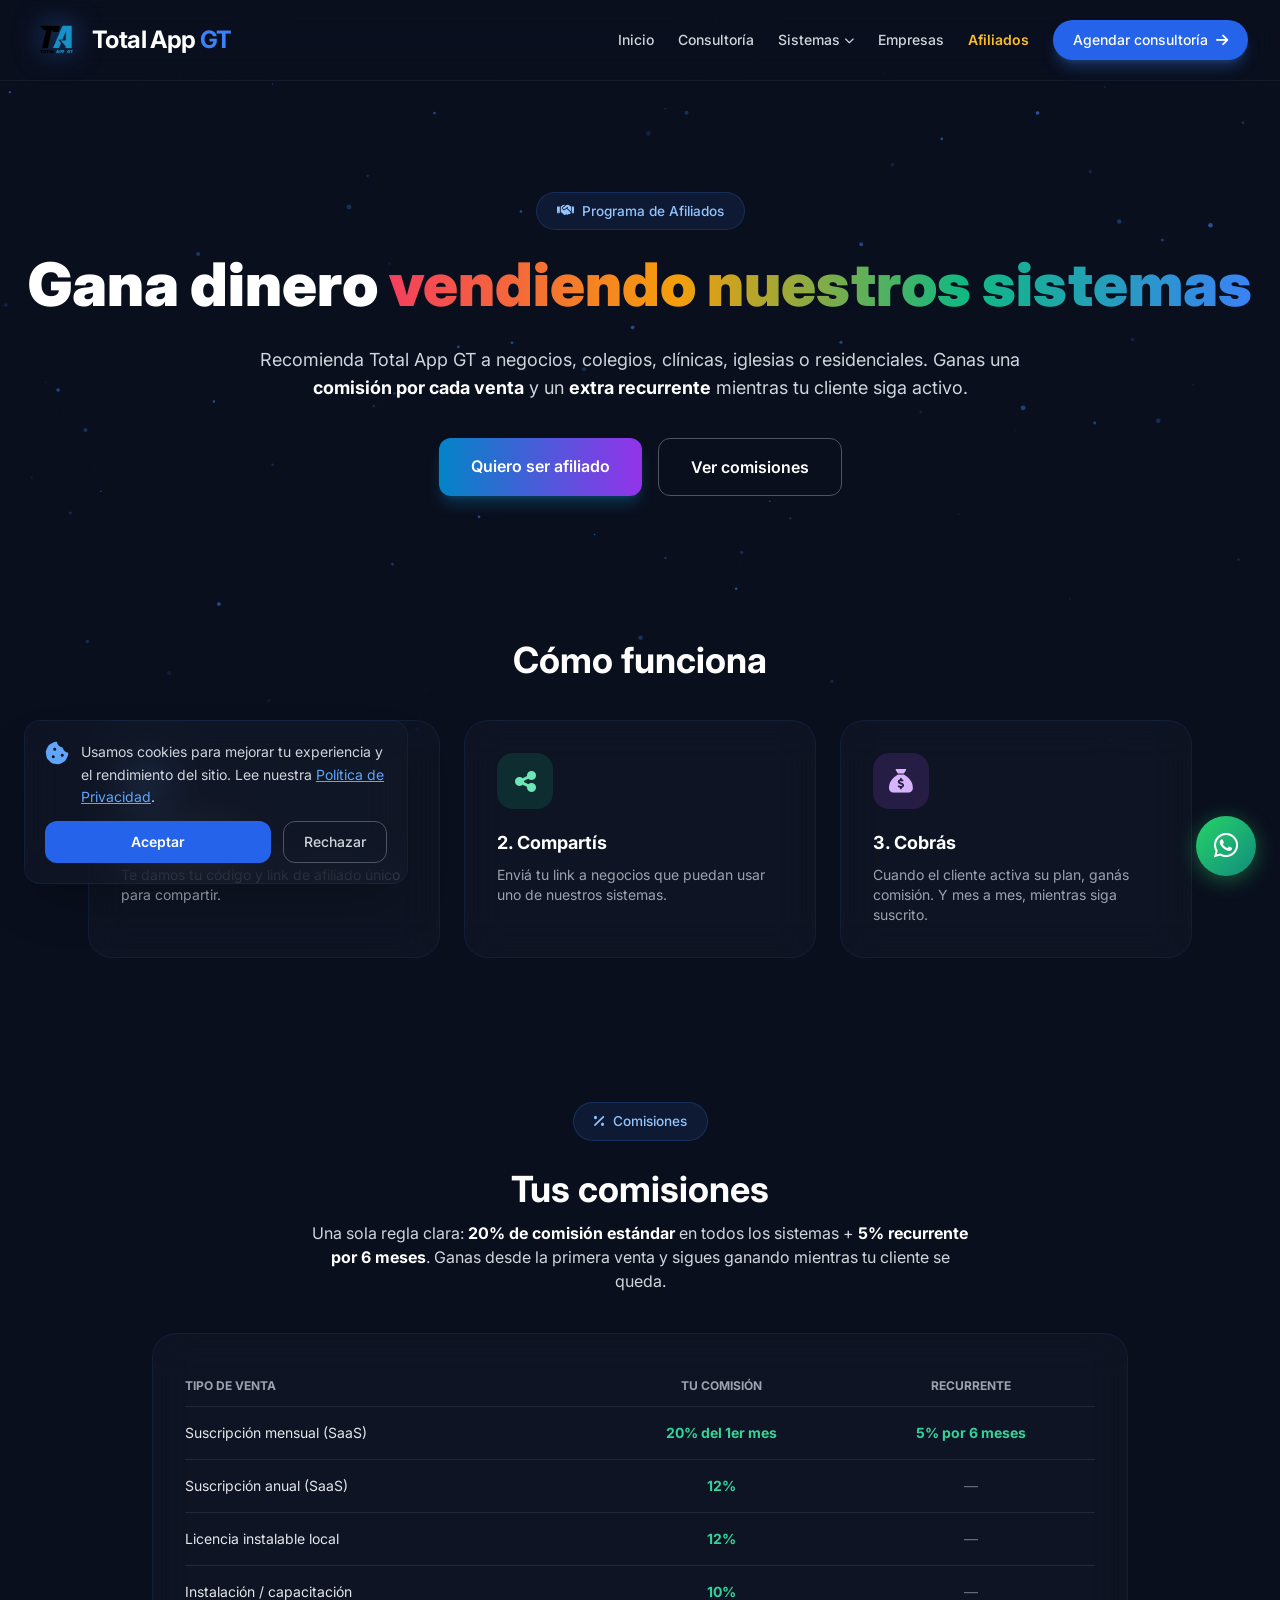
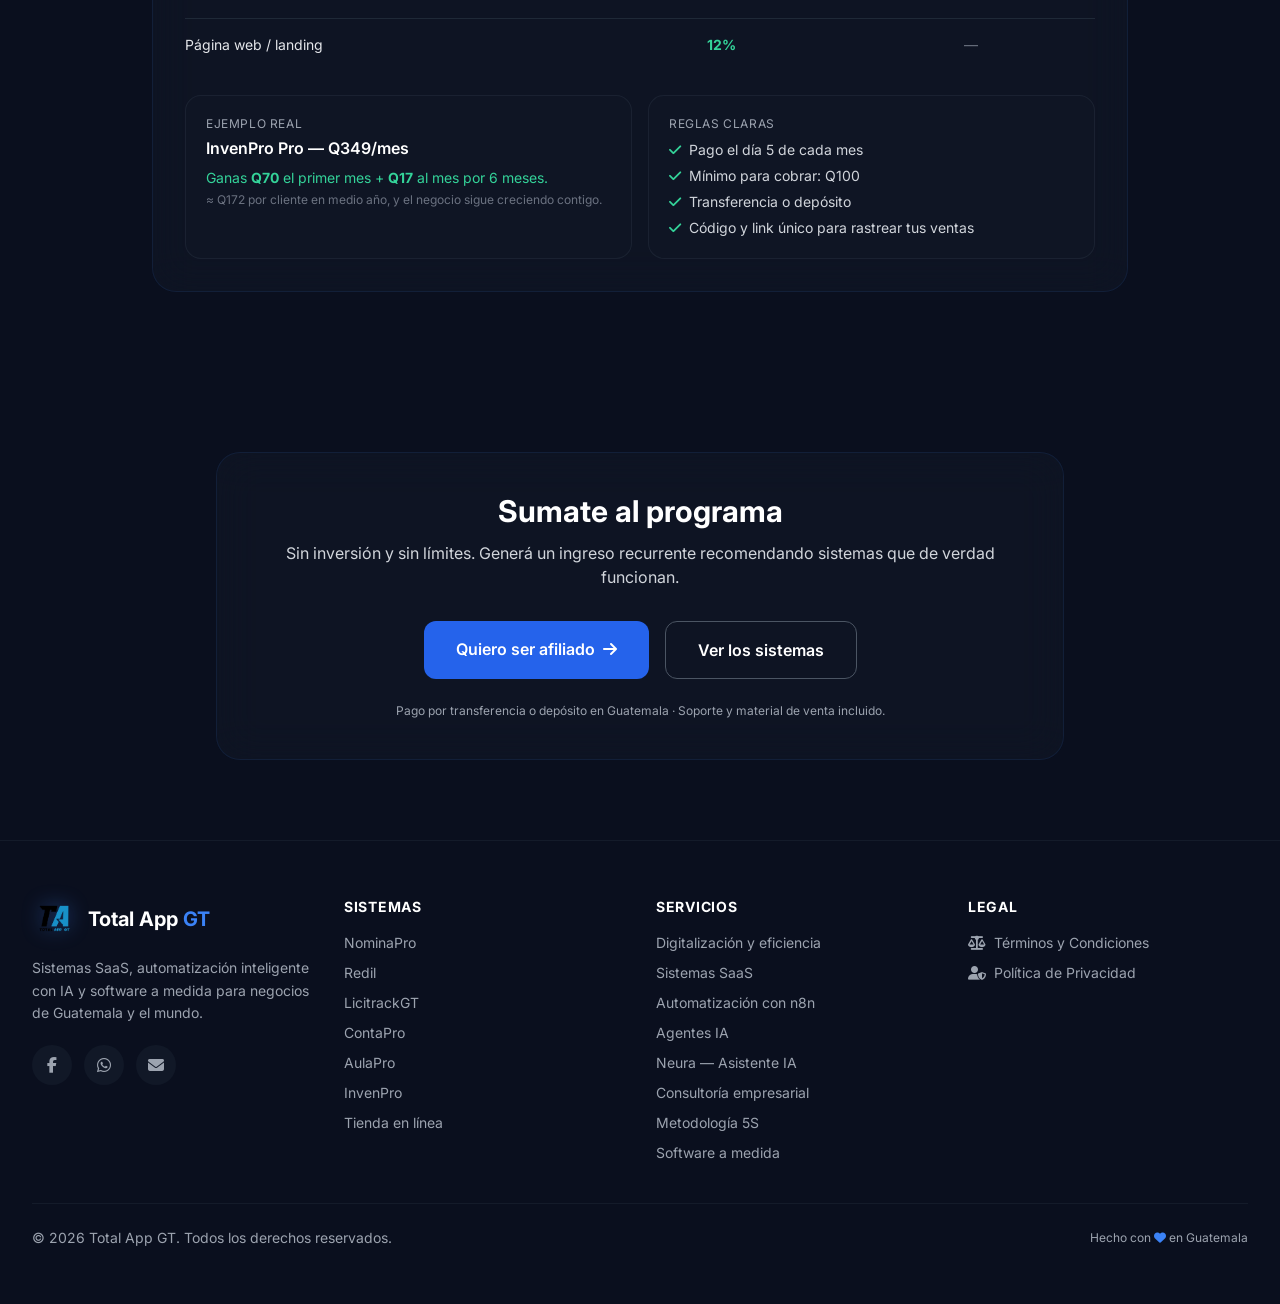
==== commit 25611cce: "Corregir subdominio AulaPro (aulapro.totalappgt.com, no aula) y enlazar a su landing real" ====
--- a/afiliados.html
+++ b/afiliados.html
@@ -328,7 +328,7 @@
                         <div class="glass rounded-xl p-2 border border-gray-700/50 shadow-2xl">
                             <a href="https://redil.totalappgt.com" class="block px-3 py-2 rounded-lg text-sm text-gray-300 hover:bg-gray-800 hover:text-white transition-colors"><i class="fa-solid fa-church text-purple-400 mr-2"></i>Redil</a>
                             <a href="https://contapro.totalappgt.com" class="block px-3 py-2 rounded-lg text-sm text-gray-300 hover:bg-gray-800 hover:text-white transition-colors"><i class="fa-solid fa-calculator text-emerald-400 mr-2"></i>ContaPro</a>
-                            <a href="aulapro.html" class="block px-3 py-2 rounded-lg text-sm text-gray-300 hover:bg-gray-800 hover:text-white transition-colors"><i class="fa-solid fa-graduation-cap text-amber-400 mr-2"></i>AulaPro</a>
+                            <a href="https://aulapro.totalappgt.com" class="block px-3 py-2 rounded-lg text-sm text-gray-300 hover:bg-gray-800 hover:text-white transition-colors"><i class="fa-solid fa-graduation-cap text-amber-400 mr-2"></i>AulaPro</a>
                             <a href="https://invenpro.totalappgt.com" class="block px-3 py-2 rounded-lg text-sm text-gray-300 hover:bg-gray-800 hover:text-white transition-colors"><i class="fa-solid fa-boxes-stacked text-green-400 mr-2"></i>InvenPro</a>
                             <a href="https://licitrackgt.totalappgt.com" class="block px-3 py-2 rounded-lg text-sm text-gray-300 hover:bg-gray-800 hover:text-white transition-colors"><i class="fa-solid fa-file-contract text-sky-400 mr-2"></i>LicitrackGT</a>
                             <a href="clinipro.html" class="block px-3 py-2 rounded-lg text-sm text-gray-300 hover:bg-gray-800 hover:text-white transition-colors"><i class="fa-solid fa-tooth text-teal-400 mr-2"></i>CliniPro</a>
@@ -351,7 +351,7 @@
             <p class="px-3 pt-3 pb-1 text-xs font-semibold text-gray-500 uppercase tracking-wider">Sistemas</p>
             <a href="https://redil.totalappgt.com" class="block px-3 py-2 text-base font-medium text-gray-300 hover:text-white hover:bg-gray-800 rounded-md">Redil</a>
             <a href="https://contapro.totalappgt.com" class="block px-3 py-2 text-base font-medium text-gray-300 hover:text-white hover:bg-gray-800 rounded-md">ContaPro</a>
-            <a href="aulapro.html" class="block px-3 py-2 text-base font-medium text-gray-300 hover:text-white hover:bg-gray-800 rounded-md">AulaPro</a>
+            <a href="https://aulapro.totalappgt.com" class="block px-3 py-2 text-base font-medium text-gray-300 hover:text-white hover:bg-gray-800 rounded-md">AulaPro</a>
             <a href="https://invenpro.totalappgt.com" class="block px-3 py-2 text-base font-medium text-gray-300 hover:text-white hover:bg-gray-800 rounded-md">InvenPro</a>
             <a href="https://licitrackgt.totalappgt.com" class="block px-3 py-2 text-base font-medium text-gray-300 hover:text-white hover:bg-gray-800 rounded-md">LicitrackGT</a>
             <a href="clinipro.html" class="block px-3 py-2 text-base font-medium text-gray-300 hover:text-white hover:bg-gray-800 rounded-md">CliniPro</a>
@@ -481,7 +481,7 @@
                             <li><a href="https://redil.totalappgt.com" class="text-gray-400 hover:text-brand-400 transition-colors">Redil</a></li>
                     <li><a href="https://licitrackgt.totalappgt.com" class="text-gray-400 hover:text-brand-400 transition-colors">LicitrackGT</a></li>
                     <li><a href="https://contapro.totalappgt.com" class="text-gray-400 hover:text-brand-400 transition-colors">ContaPro</a></li>
-                    <li><a href="aulapro.html" class="text-gray-400 hover:text-brand-400 transition-colors">AulaPro</a></li>
+                    <li><a href="https://aulapro.totalappgt.com" class="text-gray-400 hover:text-brand-400 transition-colors">AulaPro</a></li>
                     <li><a href="https://invenpro.totalappgt.com" class="text-gray-400 hover:text-brand-400 transition-colors">InvenPro</a></li>
                     <li><a href="index.html#sistemas" class="text-gray-400 hover:text-brand-400 transition-colors">Tienda en línea</a></li>
                 </ul>
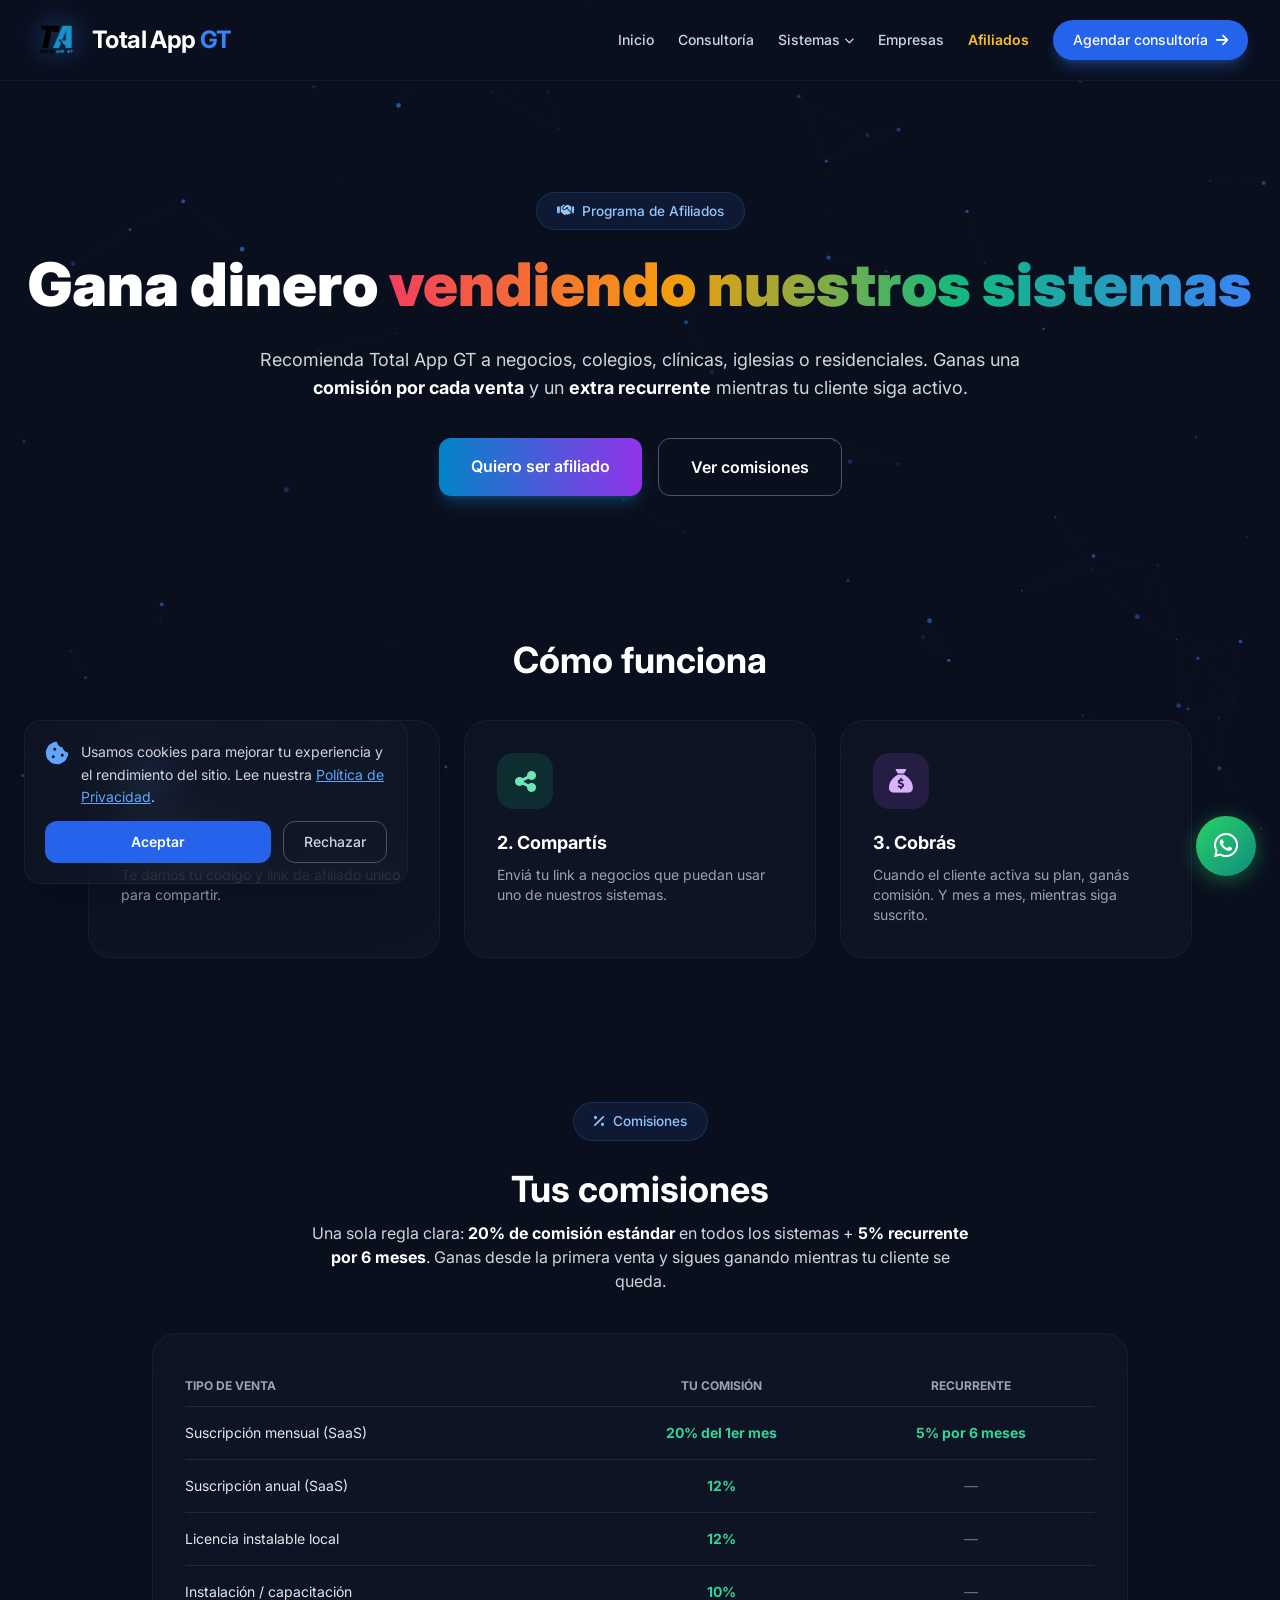
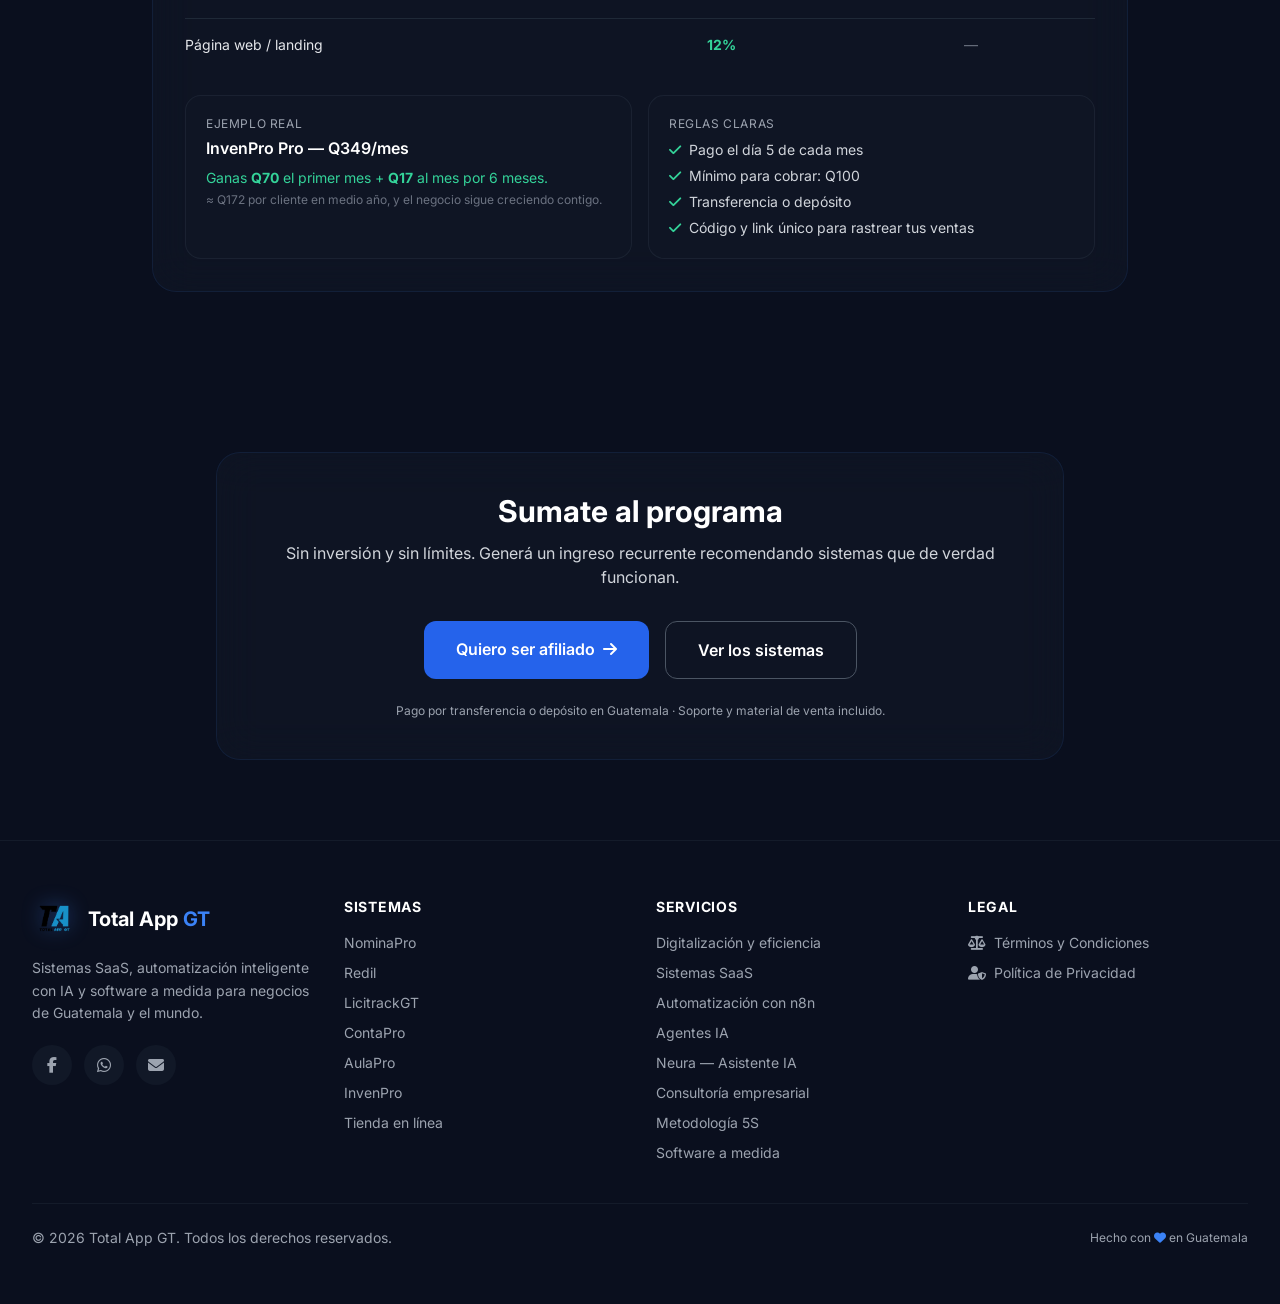
==== commit 35d3ad64: "Crear landing TimePro + agregar TimePro al menu de todas las paginas; CSS v=5" ====
--- a/afiliados.html
+++ b/afiliados.html
@@ -40,9 +40,9 @@
     <link rel="preconnect" href="https://fonts.googleapis.com">
     <link rel="preconnect" href="https://fonts.gstatic.com" crossorigin>
     <link rel="preconnect" href="https://cdnjs.cloudflare.com">
-    <link rel="preload" href="tailwind-compiled.css?v=4" as="style">
-
-    <link rel="stylesheet" href="tailwind-compiled.css?v=4">
+    <link rel="preload" href="tailwind-compiled.css?v=5" as="style">
+
+    <link rel="stylesheet" href="tailwind-compiled.css?v=5">
     <link href="https://fonts.googleapis.com/css2?family=Inter:wght@300;400;500;600;700;800;900&display=swap" rel="stylesheet">
     <link rel="stylesheet" href="https://cdnjs.cloudflare.com/ajax/libs/font-awesome/6.4.0/css/all.min.css" media="print" onload="this.media='all'">
     <noscript><link rel="stylesheet" href="https://cdnjs.cloudflare.com/ajax/libs/font-awesome/6.4.0/css/all.min.css"></noscript>
@@ -334,6 +334,7 @@
                             <a href="clinipro.html" class="block px-3 py-2 rounded-lg text-sm text-gray-300 hover:bg-gray-800 hover:text-white transition-colors"><i class="fa-solid fa-tooth text-teal-400 mr-2"></i>CliniPro</a>
                             <a href="https://nominapro.totalappgt.com" class="block px-3 py-2 rounded-lg text-sm text-gray-300 hover:bg-gray-800 hover:text-white transition-colors"><i class="fa-solid fa-users-gear text-blue-400 mr-2"></i>NominaPro</a>
                             <a href="https://resident.totalappgt.com" class="block px-3 py-2 rounded-lg text-sm text-gray-300 hover:bg-gray-800 hover:text-white transition-colors"><i class="fa-solid fa-building-shield text-indigo-400 mr-2"></i>Resident</a>
+                            <a href="https://timepro.totalappgt.com" class="block px-3 py-2 rounded-lg text-sm text-gray-300 hover:bg-gray-800 hover:text-white transition-colors"><i class="fa-solid fa-list-check text-cyan-400 mr-2"></i>TimePro</a>
                         </div>
                     </div>
                 </div>
@@ -357,6 +358,7 @@
             <a href="clinipro.html" class="block px-3 py-2 text-base font-medium text-gray-300 hover:text-white hover:bg-gray-800 rounded-md">CliniPro</a>
             <a href="https://nominapro.totalappgt.com" class="block px-3 py-2 text-base font-medium text-gray-300 hover:text-white hover:bg-gray-800 rounded-md">NominaPro</a>
             <a href="https://resident.totalappgt.com" class="block px-3 py-2 text-base font-medium text-gray-300 hover:text-white hover:bg-gray-800 rounded-md">Resident</a>
+            <a href="https://timepro.totalappgt.com" class="block px-3 py-2 text-base font-medium text-gray-300 hover:text-white hover:bg-gray-800 rounded-md">TimePro</a>
             <p class="px-3 pt-3 pb-1 text-xs font-semibold text-gray-500 uppercase tracking-wider">Más</p>
             <a href="index.html#empresas" class="block px-3 py-2 text-base font-medium text-gray-300 hover:text-white hover:bg-gray-800 rounded-md">Empresas</a>
             <a href="index.html#automatizaciones" class="block px-3 py-2 text-base font-medium text-gray-300 hover:text-white hover:bg-gray-800 rounded-md">Automatización</a>
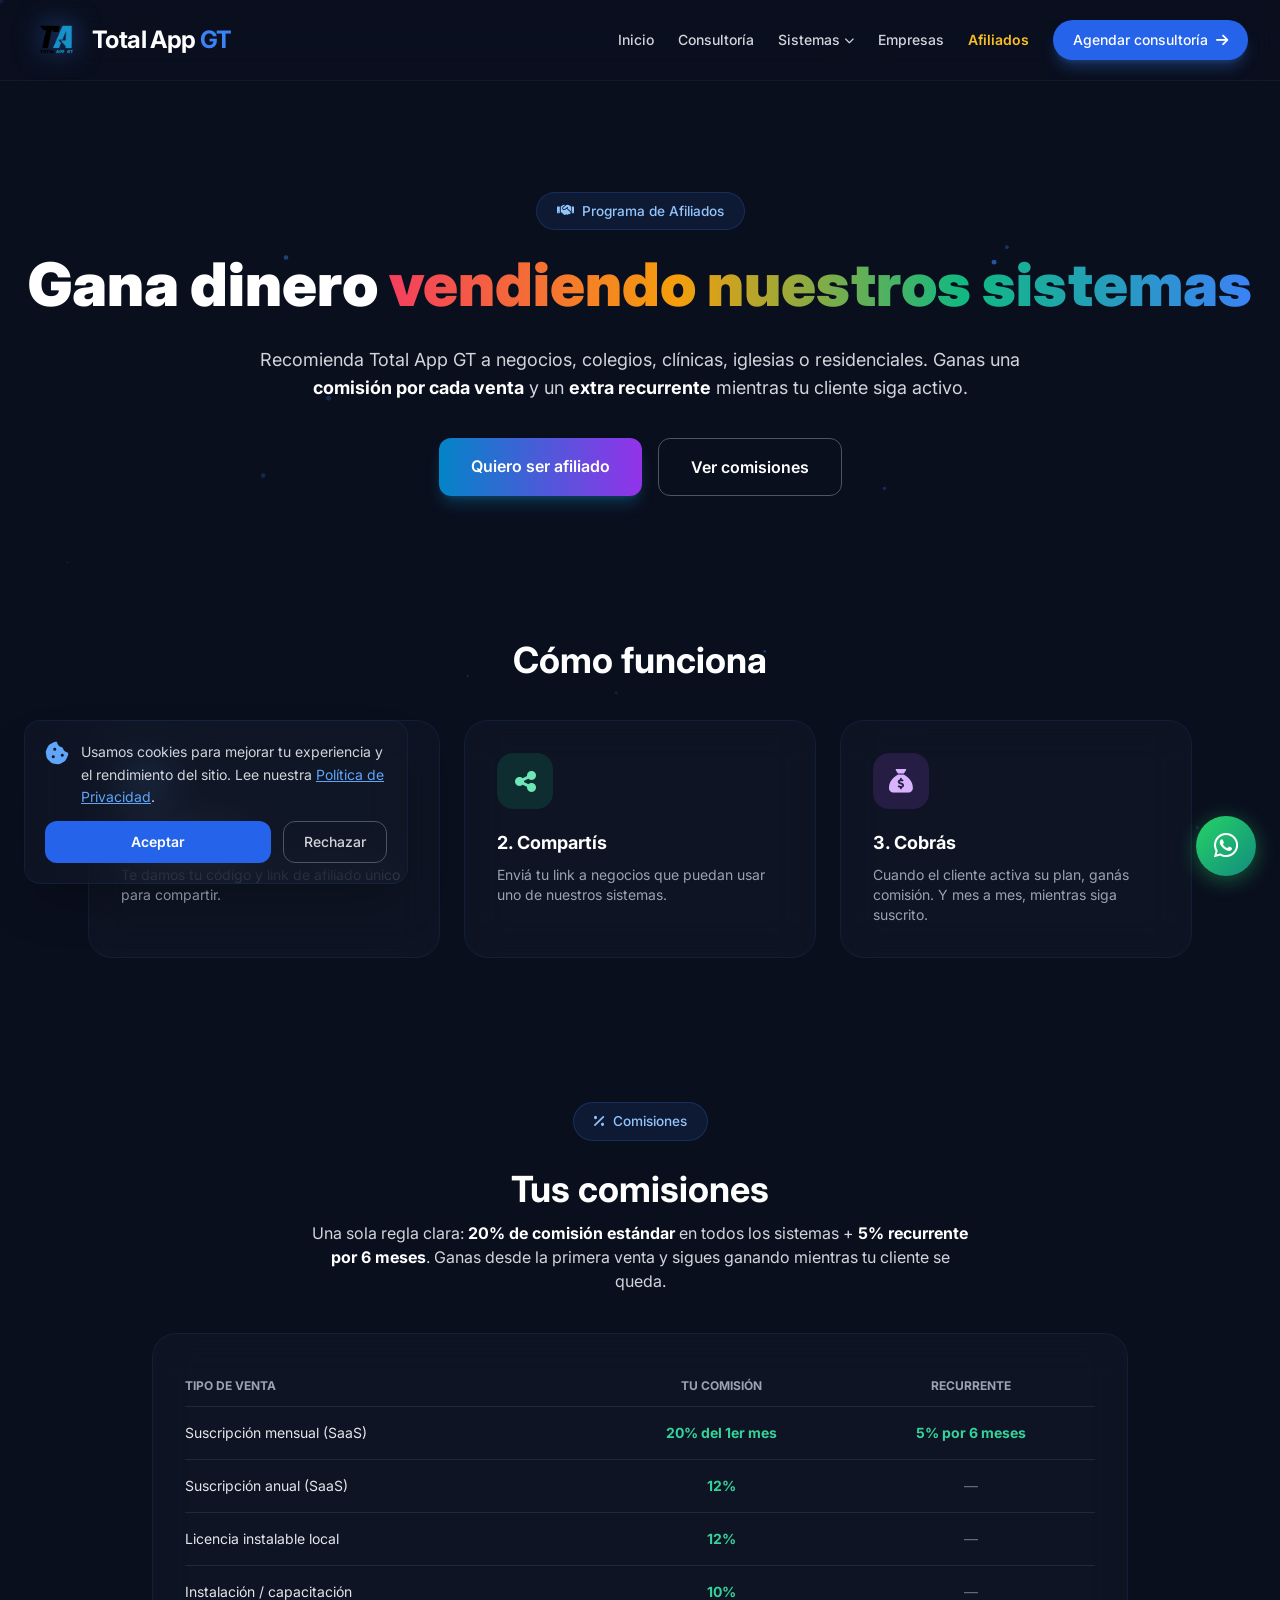
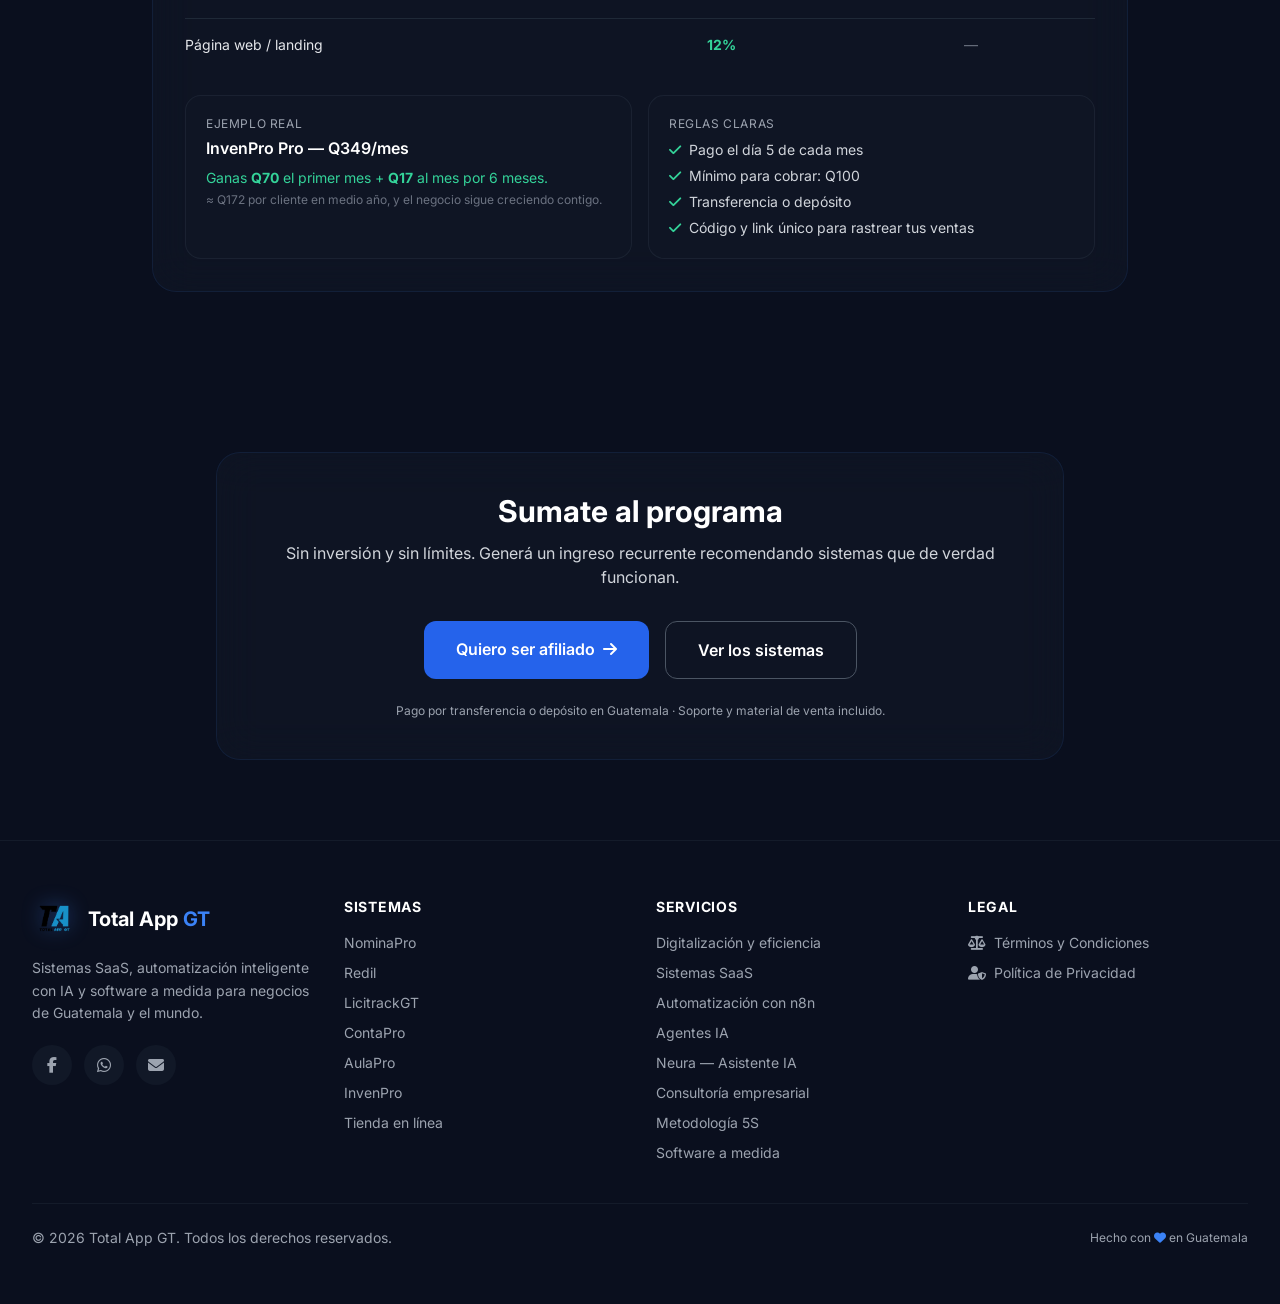
==== commit beb33417: "Total Suite y servicios de pago unico en la web; landings enlazadas a Recurrente; TimePro corregido" ====
--- a/afiliados.html
+++ b/afiliados.html
@@ -40,9 +40,9 @@
     <link rel="preconnect" href="https://fonts.googleapis.com">
     <link rel="preconnect" href="https://fonts.gstatic.com" crossorigin>
     <link rel="preconnect" href="https://cdnjs.cloudflare.com">
-    <link rel="preload" href="tailwind-compiled.css?v=5" as="style">
-
-    <link rel="stylesheet" href="tailwind-compiled.css?v=5">
+    <link rel="preload" href="tailwind-compiled.css?v=6" as="style">
+
+    <link rel="stylesheet" href="tailwind-compiled.css?v=6">
     <link href="https://fonts.googleapis.com/css2?family=Inter:wght@300;400;500;600;700;800;900&display=swap" rel="stylesheet">
     <link rel="stylesheet" href="https://cdnjs.cloudflare.com/ajax/libs/font-awesome/6.4.0/css/all.min.css" media="print" onload="this.media='all'">
     <noscript><link rel="stylesheet" href="https://cdnjs.cloudflare.com/ajax/libs/font-awesome/6.4.0/css/all.min.css"></noscript>
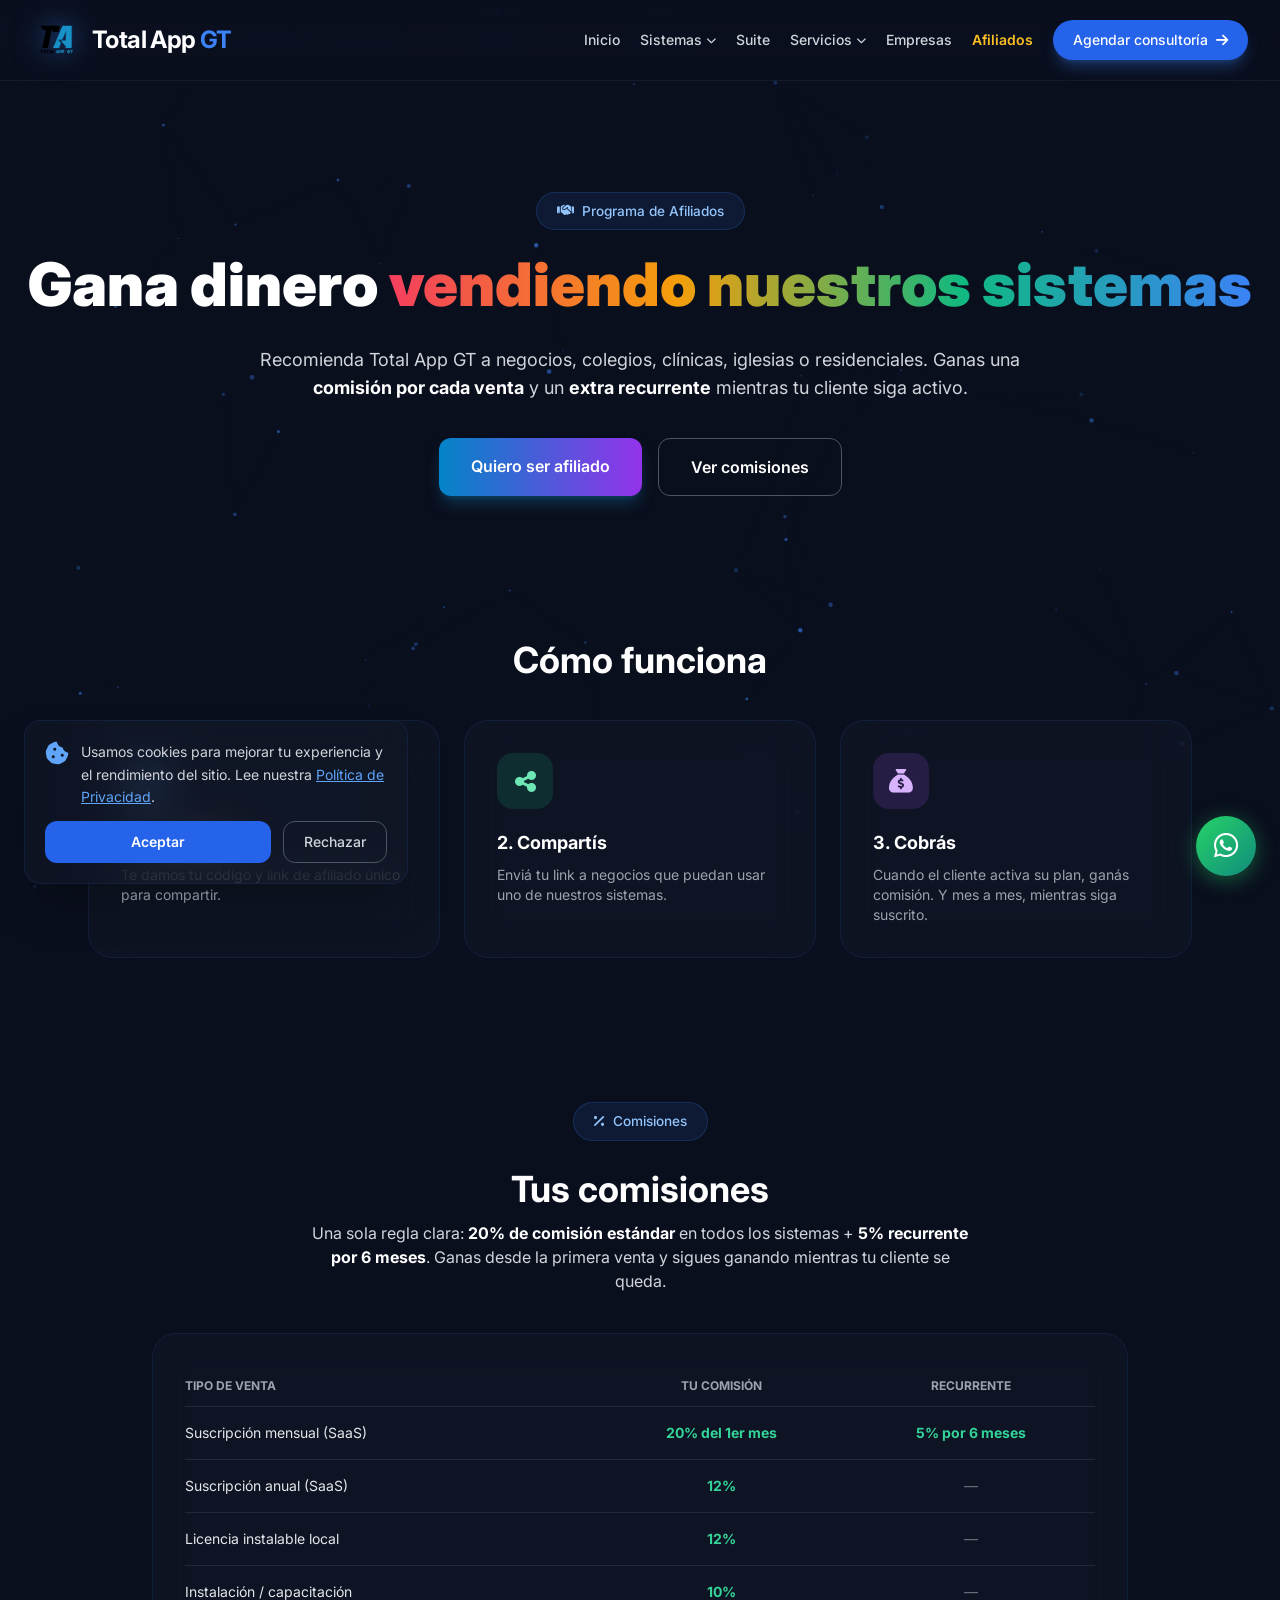
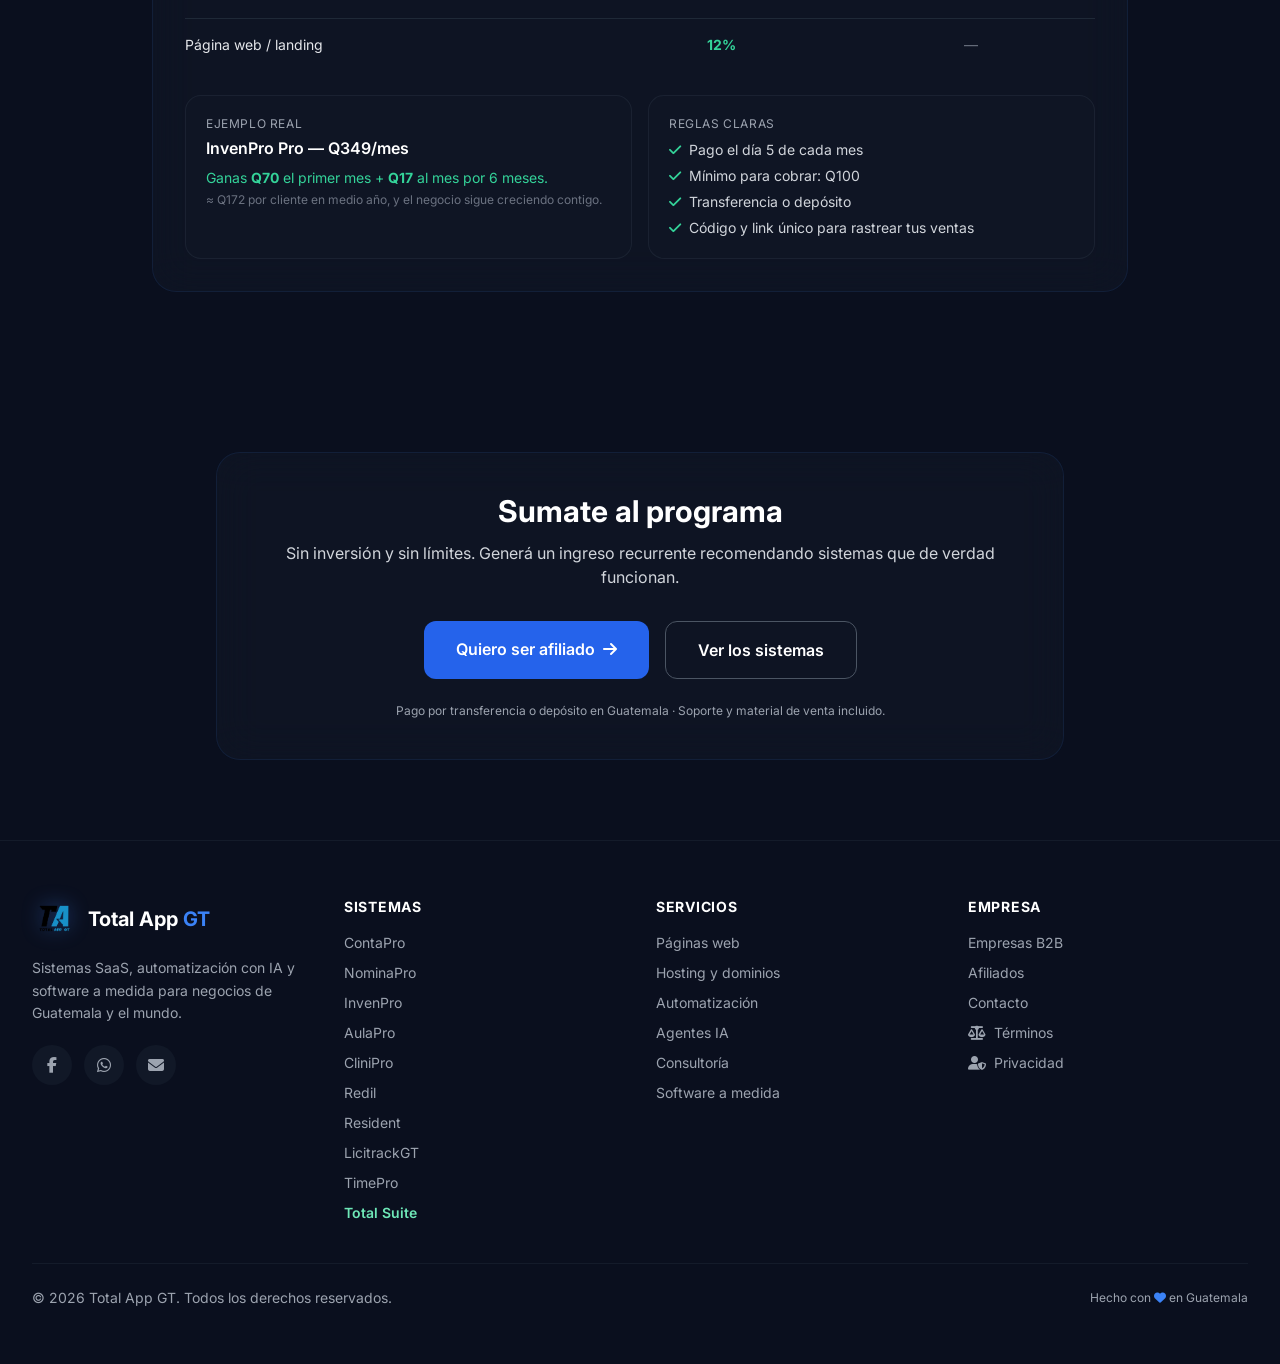
==== commit de113361: "Rediseño de landings Redil y CliniPro; menu unificado con Suite; auditoria de textos, iconos y SEO" ====
--- a/afiliados.html
+++ b/afiliados.html
@@ -40,9 +40,9 @@
     <link rel="preconnect" href="https://fonts.googleapis.com">
     <link rel="preconnect" href="https://fonts.gstatic.com" crossorigin>
     <link rel="preconnect" href="https://cdnjs.cloudflare.com">
-    <link rel="preload" href="tailwind-compiled.css?v=6" as="style">
-
-    <link rel="stylesheet" href="tailwind-compiled.css?v=6">
+    <link rel="preload" href="tailwind-compiled.css?v=7" as="style">
+
+    <link rel="stylesheet" href="tailwind-compiled.css?v=7">
     <link href="https://fonts.googleapis.com/css2?family=Inter:wght@300;400;500;600;700;800;900&display=swap" rel="stylesheet">
     <link rel="stylesheet" href="https://cdnjs.cloudflare.com/ajax/libs/font-awesome/6.4.0/css/all.min.css" media="print" onload="this.media='all'">
     <noscript><link rel="stylesheet" href="https://cdnjs.cloudflare.com/ajax/libs/font-awesome/6.4.0/css/all.min.css"></noscript>
@@ -319,22 +319,35 @@
                      onerror="this.outerHTML='<div class=\'w-12 h-12 rounded-xl bg-gradient-to-br from-brand-500 to-blue-700 flex items-center justify-center shadow-lg shadow-brand-500/30\'><i class=\'fa-solid fa-code text-white text-2xl\'></i></div>'">
                 <span class="font-bold text-xl sm:text-2xl tracking-tight text-white whitespace-nowrap">Total App <span class="text-brand-500">GT</span></span>
             </a>
-            <div class="hidden lg:flex items-center gap-6">
+            <div class="hidden lg:flex items-center gap-5">
                 <a href="index.html#inicio" class="nav-link text-sm font-medium text-gray-300">Inicio</a>
-                <a href="index.html#consultoria" class="nav-link text-sm font-medium text-gray-300">Consultoría</a>
                 <div class="relative dropdown">
                     <button class="nav-link text-sm font-medium text-gray-300 flex items-center gap-1" aria-haspopup="true">Sistemas <i class="fa-solid fa-chevron-down text-[10px]"></i></button>
+                    <div class="dropdown-menu absolute left-0 top-full pt-3 w-64">
+                        <div class="glass rounded-xl p-2 border border-gray-700/50 shadow-2xl">
+                            <p class="px-3 pt-2 pb-1 text-[10px] font-bold text-gray-500 uppercase tracking-widest">Plataformas</p>
+                            <a href="contapro.html" class="block px-3 py-2 rounded-lg text-sm text-gray-300 hover:bg-gray-800 hover:text-white transition-colors"><i class="fa-solid fa-calculator text-emerald-400 mr-2"></i>ContaPro</a>
+                            <a href="nominapro.html" class="block px-3 py-2 rounded-lg text-sm text-gray-300 hover:bg-gray-800 hover:text-white transition-colors"><i class="fa-solid fa-users-gear text-blue-400 mr-2"></i>NominaPro</a>
+                            <a href="invenpro.html" class="block px-3 py-2 rounded-lg text-sm text-gray-300 hover:bg-gray-800 hover:text-white transition-colors"><i class="fa-solid fa-warehouse text-amber-400 mr-2"></i>InvenPro</a>
+                            <a href="aulapro.html" class="block px-3 py-2 rounded-lg text-sm text-gray-300 hover:bg-gray-800 hover:text-white transition-colors"><i class="fa-solid fa-graduation-cap text-rose-400 mr-2"></i>AulaPro</a>
+                            <a href="clinipro.html" class="block px-3 py-2 rounded-lg text-sm text-gray-300 hover:bg-gray-800 hover:text-white transition-colors"><i class="fa-solid fa-stethoscope text-teal-400 mr-2"></i>CliniPro</a>
+                            <a href="redil.html" class="block px-3 py-2 rounded-lg text-sm text-gray-300 hover:bg-gray-800 hover:text-white transition-colors"><i class="fa-solid fa-church text-purple-400 mr-2"></i>Redil</a>
+                            <a href="resident.html" class="block px-3 py-2 rounded-lg text-sm text-gray-300 hover:bg-gray-800 hover:text-white transition-colors"><i class="fa-solid fa-building-shield text-indigo-400 mr-2"></i>Resident</a>
+                            <a href="licitrackgt.html" class="block px-3 py-2 rounded-lg text-sm text-gray-300 hover:bg-gray-800 hover:text-white transition-colors"><i class="fa-solid fa-file-contract text-sky-400 mr-2"></i>LicitrackGT</a>
+                            <a href="timepro.html" class="block px-3 py-2 rounded-lg text-sm text-gray-300 hover:bg-gray-800 hover:text-white transition-colors"><i class="fa-solid fa-list-check text-cyan-400 mr-2"></i>TimePro</a>
+                        </div>
+                    </div>
+                </div>
+                <a href="index.html#total-suite" class="nav-link text-sm font-medium text-gray-300">Suite</a>
+                <div class="relative dropdown">
+                    <button class="nav-link text-sm font-medium text-gray-300 flex items-center gap-1" aria-haspopup="true">Servicios <i class="fa-solid fa-chevron-down text-[10px]"></i></button>
                     <div class="dropdown-menu absolute left-0 top-full pt-3 w-56">
                         <div class="glass rounded-xl p-2 border border-gray-700/50 shadow-2xl">
-                            <a href="https://redil.totalappgt.com" class="block px-3 py-2 rounded-lg text-sm text-gray-300 hover:bg-gray-800 hover:text-white transition-colors"><i class="fa-solid fa-church text-purple-400 mr-2"></i>Redil</a>
-                            <a href="https://contapro.totalappgt.com" class="block px-3 py-2 rounded-lg text-sm text-gray-300 hover:bg-gray-800 hover:text-white transition-colors"><i class="fa-solid fa-calculator text-emerald-400 mr-2"></i>ContaPro</a>
-                            <a href="https://aulapro.totalappgt.com" class="block px-3 py-2 rounded-lg text-sm text-gray-300 hover:bg-gray-800 hover:text-white transition-colors"><i class="fa-solid fa-graduation-cap text-amber-400 mr-2"></i>AulaPro</a>
-                            <a href="https://invenpro.totalappgt.com" class="block px-3 py-2 rounded-lg text-sm text-gray-300 hover:bg-gray-800 hover:text-white transition-colors"><i class="fa-solid fa-boxes-stacked text-green-400 mr-2"></i>InvenPro</a>
-                            <a href="https://licitrackgt.totalappgt.com" class="block px-3 py-2 rounded-lg text-sm text-gray-300 hover:bg-gray-800 hover:text-white transition-colors"><i class="fa-solid fa-file-contract text-sky-400 mr-2"></i>LicitrackGT</a>
-                            <a href="clinipro.html" class="block px-3 py-2 rounded-lg text-sm text-gray-300 hover:bg-gray-800 hover:text-white transition-colors"><i class="fa-solid fa-tooth text-teal-400 mr-2"></i>CliniPro</a>
-                            <a href="https://nominapro.totalappgt.com" class="block px-3 py-2 rounded-lg text-sm text-gray-300 hover:bg-gray-800 hover:text-white transition-colors"><i class="fa-solid fa-users-gear text-blue-400 mr-2"></i>NominaPro</a>
-                            <a href="https://resident.totalappgt.com" class="block px-3 py-2 rounded-lg text-sm text-gray-300 hover:bg-gray-800 hover:text-white transition-colors"><i class="fa-solid fa-building-shield text-indigo-400 mr-2"></i>Resident</a>
-                            <a href="https://timepro.totalappgt.com" class="block px-3 py-2 rounded-lg text-sm text-gray-300 hover:bg-gray-800 hover:text-white transition-colors"><i class="fa-solid fa-list-check text-cyan-400 mr-2"></i>TimePro</a>
+                            <a href="index.html#web" class="block px-3 py-2 rounded-lg text-sm text-gray-300 hover:bg-gray-800 hover:text-white transition-colors"><i class="fa-solid fa-globe text-sky-400 mr-2"></i>Páginas web</a>
+                            <a href="index.html#servicios-tec" class="block px-3 py-2 rounded-lg text-sm text-gray-300 hover:bg-gray-800 hover:text-white transition-colors"><i class="fa-solid fa-server text-blue-400 mr-2"></i>Hosting y dominios</a>
+                            <a href="index.html#automatizaciones" class="block px-3 py-2 rounded-lg text-sm text-gray-300 hover:bg-gray-800 hover:text-white transition-colors"><i class="fa-solid fa-diagram-project text-emerald-400 mr-2"></i>Automatización</a>
+                            <a href="index.html#agentes" class="block px-3 py-2 rounded-lg text-sm text-gray-300 hover:bg-gray-800 hover:text-white transition-colors"><i class="fa-solid fa-robot text-purple-400 mr-2"></i>Agentes IA</a>
+                            <a href="index.html#consultoria" class="block px-3 py-2 rounded-lg text-sm text-gray-300 hover:bg-gray-800 hover:text-white transition-colors"><i class="fa-solid fa-briefcase text-amber-400 mr-2"></i>Consultoría</a>
                         </div>
                     </div>
                 </div>
@@ -348,21 +361,24 @@
     <div id="mobile-menu" class="hidden lg:hidden bg-dark-800/95 backdrop-blur-xl border-b border-gray-700">
         <div class="px-4 pt-2 pb-6 space-y-1">
             <a href="index.html#inicio" class="block px-3 py-2 text-base font-medium text-gray-300 hover:text-white hover:bg-gray-800 rounded-md">Inicio</a>
-            <a href="index.html#consultoria" class="block px-3 py-2 text-base font-medium text-gray-300 hover:text-white hover:bg-gray-800 rounded-md">Consultoría</a>
             <p class="px-3 pt-3 pb-1 text-xs font-semibold text-gray-500 uppercase tracking-wider">Sistemas</p>
-            <a href="https://redil.totalappgt.com" class="block px-3 py-2 text-base font-medium text-gray-300 hover:text-white hover:bg-gray-800 rounded-md">Redil</a>
-            <a href="https://contapro.totalappgt.com" class="block px-3 py-2 text-base font-medium text-gray-300 hover:text-white hover:bg-gray-800 rounded-md">ContaPro</a>
-            <a href="https://aulapro.totalappgt.com" class="block px-3 py-2 text-base font-medium text-gray-300 hover:text-white hover:bg-gray-800 rounded-md">AulaPro</a>
-            <a href="https://invenpro.totalappgt.com" class="block px-3 py-2 text-base font-medium text-gray-300 hover:text-white hover:bg-gray-800 rounded-md">InvenPro</a>
-            <a href="https://licitrackgt.totalappgt.com" class="block px-3 py-2 text-base font-medium text-gray-300 hover:text-white hover:bg-gray-800 rounded-md">LicitrackGT</a>
+            <a href="contapro.html" class="block px-3 py-2 text-base font-medium text-gray-300 hover:text-white hover:bg-gray-800 rounded-md">ContaPro</a>
+            <a href="nominapro.html" class="block px-3 py-2 text-base font-medium text-gray-300 hover:text-white hover:bg-gray-800 rounded-md">NominaPro</a>
+            <a href="invenpro.html" class="block px-3 py-2 text-base font-medium text-gray-300 hover:text-white hover:bg-gray-800 rounded-md">InvenPro</a>
+            <a href="aulapro.html" class="block px-3 py-2 text-base font-medium text-gray-300 hover:text-white hover:bg-gray-800 rounded-md">AulaPro</a>
             <a href="clinipro.html" class="block px-3 py-2 text-base font-medium text-gray-300 hover:text-white hover:bg-gray-800 rounded-md">CliniPro</a>
-            <a href="https://nominapro.totalappgt.com" class="block px-3 py-2 text-base font-medium text-gray-300 hover:text-white hover:bg-gray-800 rounded-md">NominaPro</a>
-            <a href="https://resident.totalappgt.com" class="block px-3 py-2 text-base font-medium text-gray-300 hover:text-white hover:bg-gray-800 rounded-md">Resident</a>
-            <a href="https://timepro.totalappgt.com" class="block px-3 py-2 text-base font-medium text-gray-300 hover:text-white hover:bg-gray-800 rounded-md">TimePro</a>
-            <p class="px-3 pt-3 pb-1 text-xs font-semibold text-gray-500 uppercase tracking-wider">Más</p>
-            <a href="index.html#empresas" class="block px-3 py-2 text-base font-medium text-gray-300 hover:text-white hover:bg-gray-800 rounded-md">Empresas</a>
+            <a href="redil.html" class="block px-3 py-2 text-base font-medium text-gray-300 hover:text-white hover:bg-gray-800 rounded-md">Redil</a>
+            <a href="resident.html" class="block px-3 py-2 text-base font-medium text-gray-300 hover:text-white hover:bg-gray-800 rounded-md">Resident</a>
+            <a href="licitrackgt.html" class="block px-3 py-2 text-base font-medium text-gray-300 hover:text-white hover:bg-gray-800 rounded-md">LicitrackGT</a>
+            <a href="timepro.html" class="block px-3 py-2 text-base font-medium text-gray-300 hover:text-white hover:bg-gray-800 rounded-md">TimePro</a>
+            <a href="index.html#total-suite" class="block px-3 py-2 text-base font-semibold text-emerald-300 hover:text-white hover:bg-gray-800 rounded-md">Suite</a>
+            <p class="px-3 pt-3 pb-1 text-xs font-semibold text-gray-500 uppercase tracking-wider">Servicios</p>
+            <a href="index.html#web" class="block px-3 py-2 text-base font-medium text-gray-300 hover:text-white hover:bg-gray-800 rounded-md">Páginas web</a>
+            <a href="index.html#servicios-tec" class="block px-3 py-2 text-base font-medium text-gray-300 hover:text-white hover:bg-gray-800 rounded-md">Hosting y dominios</a>
             <a href="index.html#automatizaciones" class="block px-3 py-2 text-base font-medium text-gray-300 hover:text-white hover:bg-gray-800 rounded-md">Automatización</a>
             <a href="index.html#agentes" class="block px-3 py-2 text-base font-medium text-gray-300 hover:text-white hover:bg-gray-800 rounded-md">Agentes IA</a>
+            <a href="index.html#consultoria" class="block px-3 py-2 text-base font-medium text-gray-300 hover:text-white hover:bg-gray-800 rounded-md">Consultoría</a>
+            <a href="index.html#empresas" class="block px-3 py-2 text-base font-medium text-gray-300 hover:text-white hover:bg-gray-800 rounded-md">Empresas</a>
             <a href="afiliados.html" class="block px-3 py-2 text-base font-semibold text-amber-400 hover:text-white hover:bg-gray-800 rounded-md">Afiliados</a>
             <a href="index.html#contacto" class="block px-3 py-2 mt-4 text-center rounded-md bg-brand-600 text-white font-medium">Agendar consultoría</a>
         </div>
@@ -469,7 +485,7 @@
                          onerror="this.outerHTML='<div class=\'w-11 h-11 rounded-lg bg-gradient-to-br from-brand-500 to-blue-700 flex items-center justify-center shadow-lg shadow-brand-500/30\'><i class=\'fa-solid fa-code text-white text-lg\'></i></div>'">
                     <span class="font-bold text-xl text-white">Total App <span class="text-brand-500">GT</span></span>
                 </a>
-                <p class="text-gray-400 text-sm leading-relaxed">Sistemas SaaS, automatización inteligente con IA y software a medida para negocios de Guatemala y el mundo.</p>
+                <p class="text-gray-400 text-sm leading-relaxed">Sistemas SaaS, automatización con IA y software a medida para negocios de Guatemala y el mundo.</p>
                 <div class="flex space-x-3 mt-5">
                     <a href="https://facebook.com/totalappgt" target="_blank" rel="noopener" aria-label="Facebook de Total App GT" class="w-10 h-10 rounded-full bg-dark-800 flex items-center justify-center text-gray-400 hover:text-white hover:bg-[#1877F2] transition-all"><i class="fa-brands fa-facebook-f"></i></a>
                     <a href="https://wa.me/50258303182" target="_blank" rel="noopener" aria-label="WhatsApp de Total App GT" class="w-10 h-10 rounded-full bg-dark-800 flex items-center justify-center text-gray-400 hover:text-white hover:bg-[#25D366] transition-all"><i class="fa-brands fa-whatsapp"></i></a>
@@ -479,33 +495,37 @@
             <div>
                 <p class="text-white font-bold mb-4 text-sm uppercase tracking-wider">Sistemas</p>
                 <ul class="space-y-2.5 text-sm">
-                    <li><a href="https://nominapro.totalappgt.com" class="text-gray-400 hover:text-brand-400 transition-colors">NominaPro</a></li>
-                            <li><a href="https://redil.totalappgt.com" class="text-gray-400 hover:text-brand-400 transition-colors">Redil</a></li>
-                    <li><a href="https://licitrackgt.totalappgt.com" class="text-gray-400 hover:text-brand-400 transition-colors">LicitrackGT</a></li>
-                    <li><a href="https://contapro.totalappgt.com" class="text-gray-400 hover:text-brand-400 transition-colors">ContaPro</a></li>
-                    <li><a href="https://aulapro.totalappgt.com" class="text-gray-400 hover:text-brand-400 transition-colors">AulaPro</a></li>
-                    <li><a href="https://invenpro.totalappgt.com" class="text-gray-400 hover:text-brand-400 transition-colors">InvenPro</a></li>
-                    <li><a href="index.html#sistemas" class="text-gray-400 hover:text-brand-400 transition-colors">Tienda en línea</a></li>
+                    <li><a href="contapro.html" class="text-gray-400 hover:text-brand-400 transition-colors">ContaPro</a></li>
+                    <li><a href="nominapro.html" class="text-gray-400 hover:text-brand-400 transition-colors">NominaPro</a></li>
+                    <li><a href="invenpro.html" class="text-gray-400 hover:text-brand-400 transition-colors">InvenPro</a></li>
+                    <li><a href="aulapro.html" class="text-gray-400 hover:text-brand-400 transition-colors">AulaPro</a></li>
+                    <li><a href="clinipro.html" class="text-gray-400 hover:text-brand-400 transition-colors">CliniPro</a></li>
+                    <li><a href="redil.html" class="text-gray-400 hover:text-brand-400 transition-colors">Redil</a></li>
+                    <li><a href="resident.html" class="text-gray-400 hover:text-brand-400 transition-colors">Resident</a></li>
+                    <li><a href="licitrackgt.html" class="text-gray-400 hover:text-brand-400 transition-colors">LicitrackGT</a></li>
+                    <li><a href="timepro.html" class="text-gray-400 hover:text-brand-400 transition-colors">TimePro</a></li>
+                    <li><a href="index.html#total-suite" class="text-emerald-300 hover:text-emerald-200 transition-colors font-semibold">Total Suite</a></li>
                 </ul>
             </div>
             <div>
                 <p class="text-white font-bold mb-4 text-sm uppercase tracking-wider">Servicios</p>
                 <ul class="space-y-2.5 text-sm">
-                    <li><a href="index.html#problema" class="text-gray-400 hover:text-brand-400 transition-colors">Digitalización y eficiencia</a></li>
-                    <li><a href="index.html#servicios" class="text-gray-400 hover:text-brand-400 transition-colors">Sistemas SaaS</a></li>
-                    <li><a href="index.html#automatizaciones" class="text-gray-400 hover:text-brand-400 transition-colors">Automatización con n8n</a></li>
+                    <li><a href="index.html#web" class="text-gray-400 hover:text-brand-400 transition-colors">Páginas web</a></li>
+                    <li><a href="index.html#servicios-tec" class="text-gray-400 hover:text-brand-400 transition-colors">Hosting y dominios</a></li>
+                    <li><a href="index.html#automatizaciones" class="text-gray-400 hover:text-brand-400 transition-colors">Automatización</a></li>
                     <li><a href="index.html#agentes" class="text-gray-400 hover:text-brand-400 transition-colors">Agentes IA</a></li>
-                    <li><a href="index.html#neura" class="text-gray-400 hover:text-brand-400 transition-colors">Neura — Asistente IA</a></li>
-                    <li><a href="index.html#consultoria" class="text-gray-400 hover:text-brand-400 transition-colors">Consultoría empresarial</a></li>
-                    <li><a href="index.html#consultoria" class="text-gray-400 hover:text-brand-400 transition-colors">Metodología 5S</a></li>
+                    <li><a href="index.html#consultoria" class="text-gray-400 hover:text-brand-400 transition-colors">Consultoría</a></li>
                     <li><a href="index.html#servicios" class="text-gray-400 hover:text-brand-400 transition-colors">Software a medida</a></li>
                 </ul>
             </div>
             <div>
-                <p class="text-white font-bold mb-4 text-sm uppercase tracking-wider">Legal</p>
+                <p class="text-white font-bold mb-4 text-sm uppercase tracking-wider">Empresa</p>
                 <ul class="space-y-2.5 text-sm">
-                    <li><a href="terminos.html" class="text-gray-400 hover:text-brand-400 transition-colors"><i class="fa-solid fa-scale-balanced mr-1"></i> Términos y Condiciones</a></li>
-                    <li><a href="privacidad.html" class="text-gray-400 hover:text-brand-400 transition-colors"><i class="fa-solid fa-user-shield mr-1"></i> Política de Privacidad</a></li>
+                    <li><a href="index.html#empresas" class="text-gray-400 hover:text-brand-400 transition-colors">Empresas B2B</a></li>
+                    <li><a href="afiliados.html" class="text-gray-400 hover:text-brand-400 transition-colors">Afiliados</a></li>
+                    <li><a href="index.html#contacto" class="text-gray-400 hover:text-brand-400 transition-colors">Contacto</a></li>
+                    <li><a href="terminos.html" class="text-gray-400 hover:text-brand-400 transition-colors"><i class="fa-solid fa-scale-balanced mr-1"></i> Términos</a></li>
+                    <li><a href="privacidad.html" class="text-gray-400 hover:text-brand-400 transition-colors"><i class="fa-solid fa-user-shield mr-1"></i> Privacidad</a></li>
                 </ul>
             </div>
         </div>
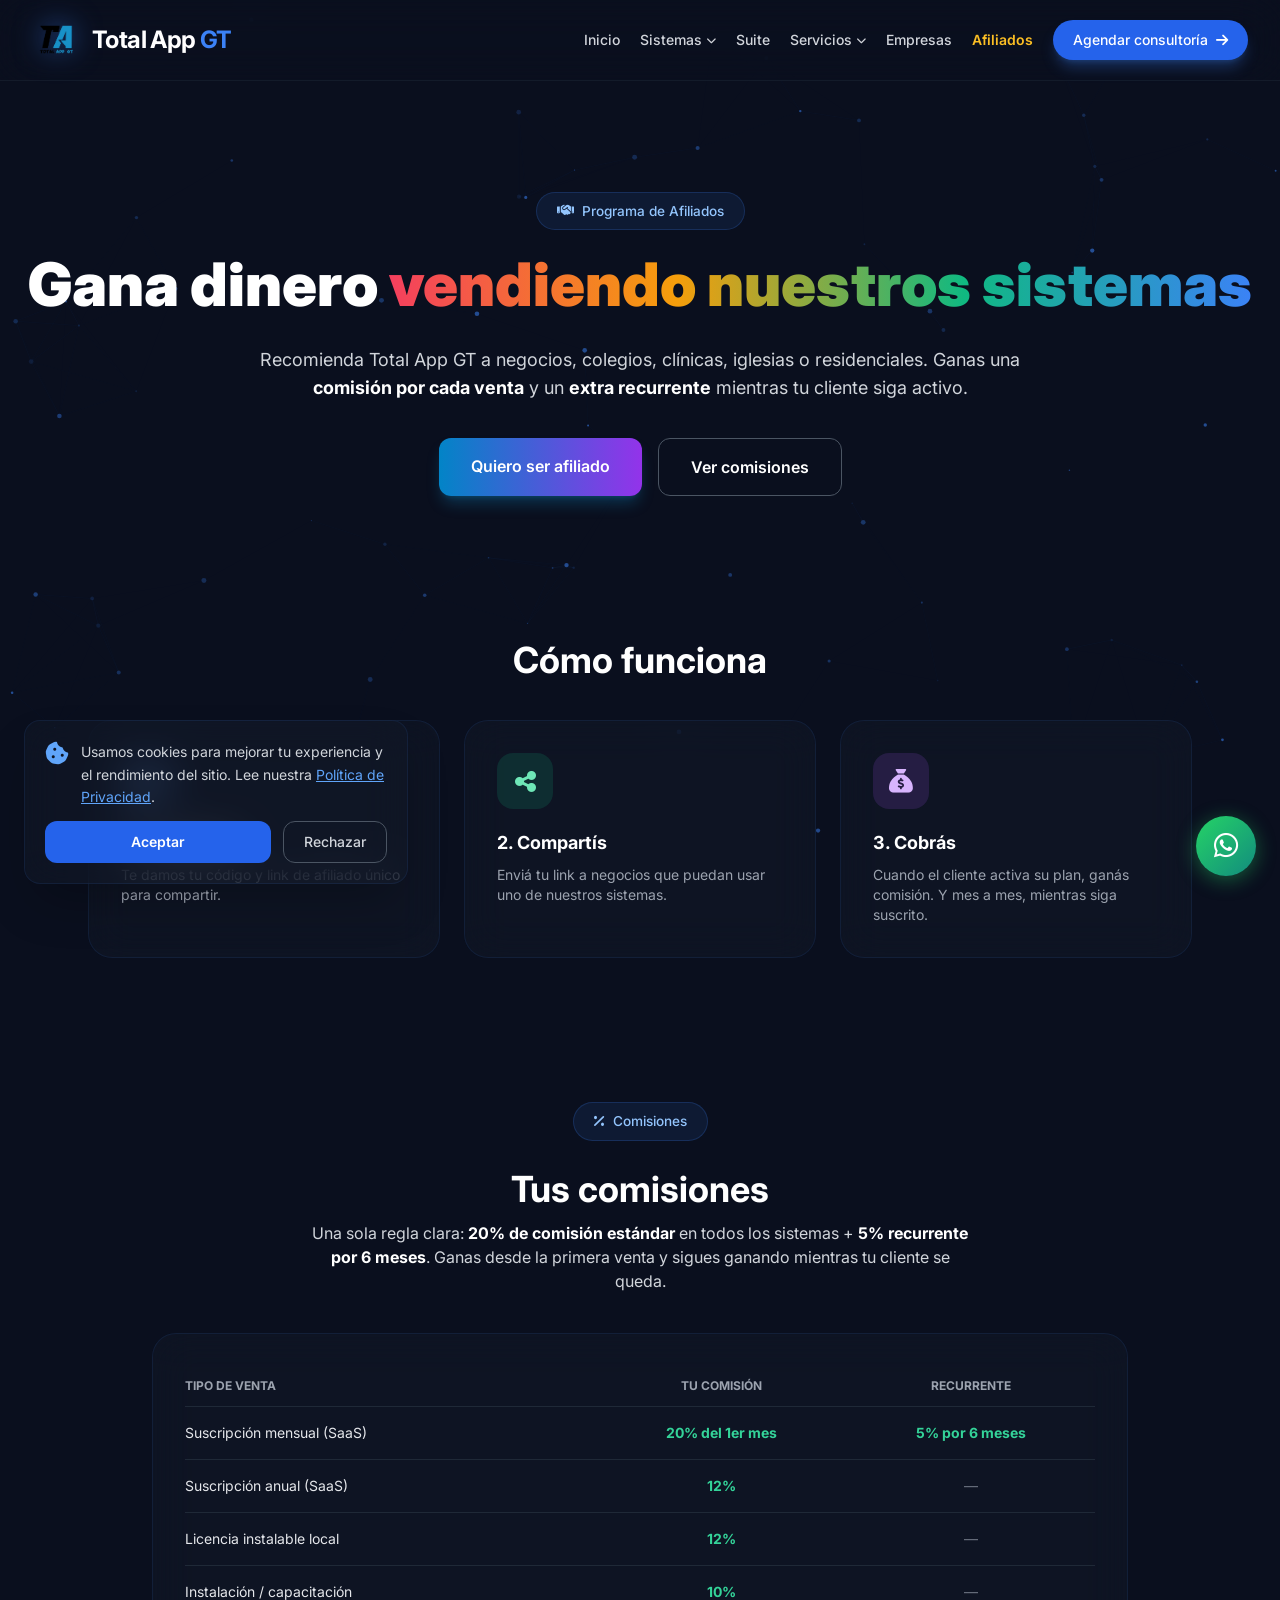
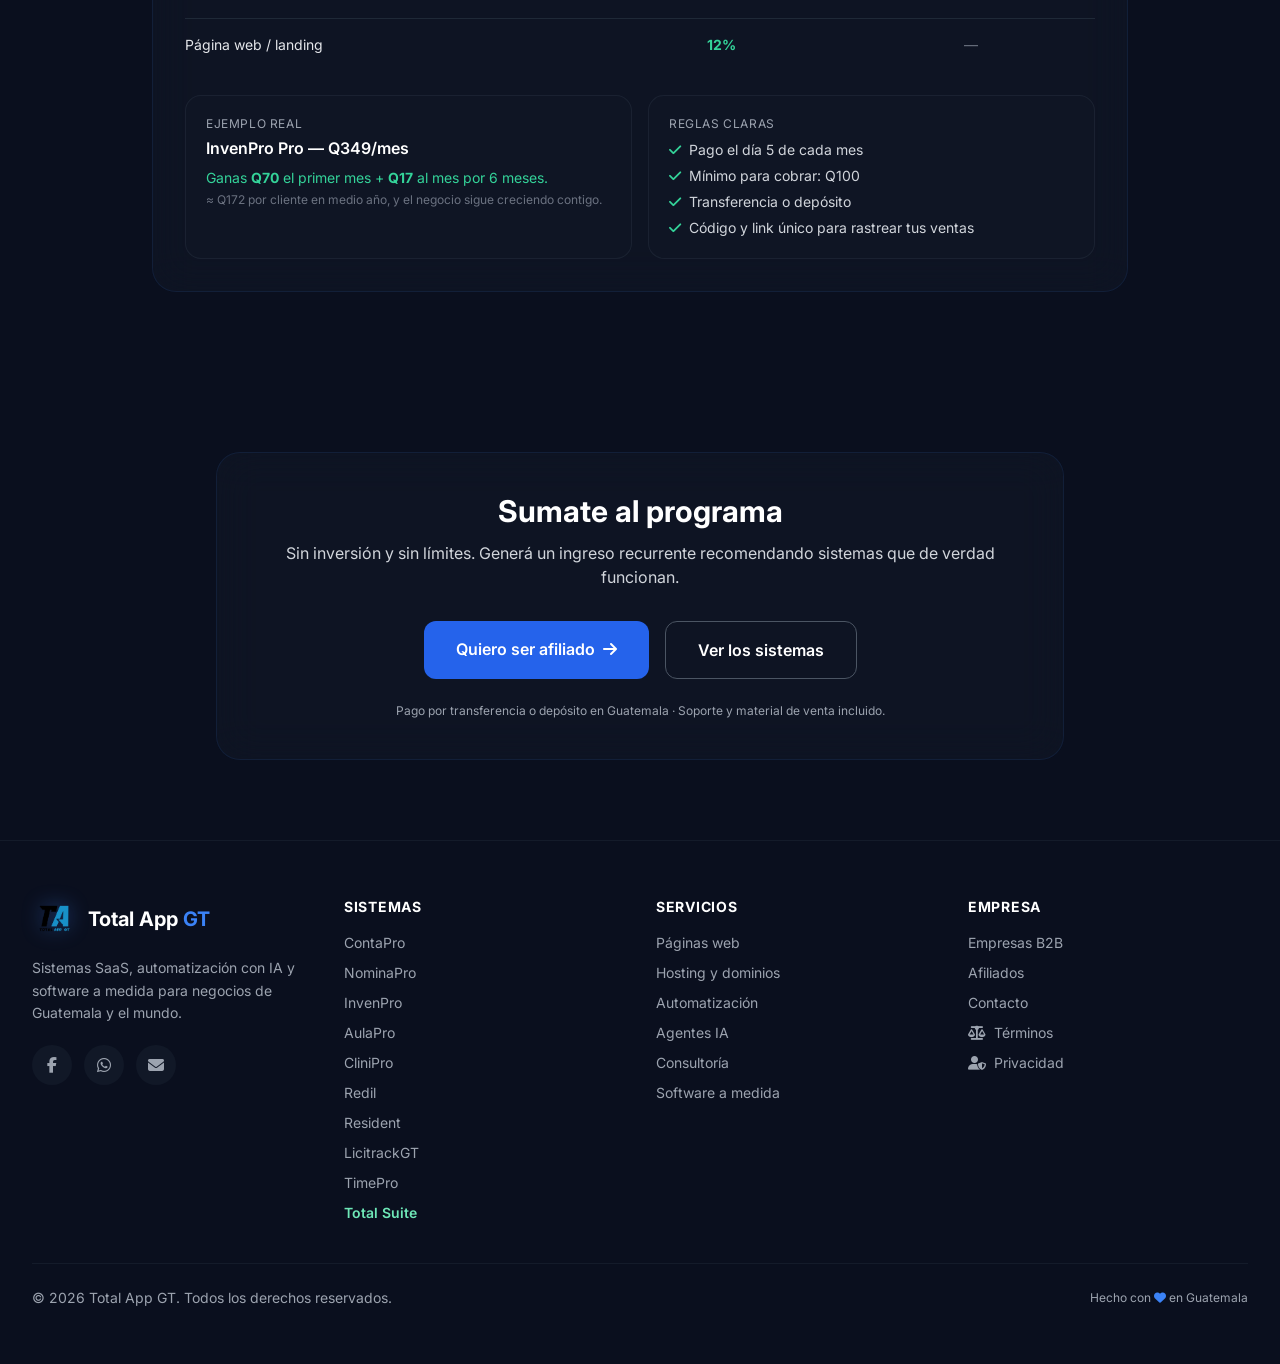
==== commit 4734126e: "Afiliados: enlaces de sistemas a sus landings en subdominios" ====
--- a/afiliados.html
+++ b/afiliados.html
@@ -221,7 +221,7 @@
         "applicationCategory": "BusinessApplication",
         "operatingSystem": "Web",
         "description": "Sistema SaaS para administración de iglesias: miembros, ofrendas, diezmos, reportes digitales y seguimiento.",
-        "url": "redil.html",
+        "url": "https://redil.totalappgt.com/",
         "offers": { "@type": "Offer", "price": "0", "priceCurrency": "GTQ" },
         "publisher": { "@type": "Organization", "name": "Total App GT" }
     }
@@ -234,7 +234,7 @@
         "applicationCategory": "BusinessApplication",
         "operatingSystem": "Web",
         "description": "Extractor y gestor automatizado de licitaciones del gobierno de Guatemala (Guatecompras OCDS) con dashboard y alertas.",
-        "url": "licitrackgt.html",
+        "url": "https://licitrackgt.totalappgt.com/",
         "offers": { "@type": "Offer", "price": "0", "priceCurrency": "GTQ" },
         "publisher": { "@type": "Organization", "name": "Total App GT" }
     }
@@ -247,7 +247,7 @@
         "applicationCategory": "FinanceApplication",
         "operatingSystem": "Web",
         "description": "ERP contable con facturación electrónica FEL, integración SAT, flujo de caja y multi-empresa.",
-        "url": "contapro.html",
+        "url": "https://contapro.totalappgt.com/",
         "offers": { "@type": "Offer", "price": "0", "priceCurrency": "GTQ" },
         "publisher": { "@type": "Organization", "name": "Total App GT" }
     }
@@ -260,7 +260,7 @@
         "applicationCategory": "EducationalApplication",
         "operatingSystem": "Web",
         "description": "Plataforma educativa integral: estudiantes, asistencias, calificaciones, docentes y reportes académicos.",
-        "url": "aulapro.html",
+        "url": "https://aulapro.totalappgt.com/",
         "offers": { "@type": "Offer", "price": "0", "priceCurrency": "GTQ" },
         "publisher": { "@type": "Organization", "name": "Total App GT" }
     }
@@ -273,7 +273,7 @@
         "applicationCategory": "BusinessApplication",
         "operatingSystem": "Web",
         "description": "Gestión completa de inventarios y bodegas: productos, movimientos, roles y reportes en tiempo real.",
-        "url": "invenpro.html",
+        "url": "https://invenpro.totalappgt.com/",
         "offers": { "@type": "Offer", "price": "0", "priceCurrency": "GTQ" },
         "publisher": { "@type": "Organization", "name": "Total App GT" }
     }
@@ -326,15 +326,15 @@
                     <div class="dropdown-menu absolute left-0 top-full pt-3 w-64">
                         <div class="glass rounded-xl p-2 border border-gray-700/50 shadow-2xl">
                             <p class="px-3 pt-2 pb-1 text-[10px] font-bold text-gray-500 uppercase tracking-widest">Plataformas</p>
-                            <a href="contapro.html" class="block px-3 py-2 rounded-lg text-sm text-gray-300 hover:bg-gray-800 hover:text-white transition-colors"><i class="fa-solid fa-calculator text-emerald-400 mr-2"></i>ContaPro</a>
-                            <a href="nominapro.html" class="block px-3 py-2 rounded-lg text-sm text-gray-300 hover:bg-gray-800 hover:text-white transition-colors"><i class="fa-solid fa-users-gear text-blue-400 mr-2"></i>NominaPro</a>
-                            <a href="invenpro.html" class="block px-3 py-2 rounded-lg text-sm text-gray-300 hover:bg-gray-800 hover:text-white transition-colors"><i class="fa-solid fa-warehouse text-amber-400 mr-2"></i>InvenPro</a>
-                            <a href="aulapro.html" class="block px-3 py-2 rounded-lg text-sm text-gray-300 hover:bg-gray-800 hover:text-white transition-colors"><i class="fa-solid fa-graduation-cap text-rose-400 mr-2"></i>AulaPro</a>
-                            <a href="clinipro.html" class="block px-3 py-2 rounded-lg text-sm text-gray-300 hover:bg-gray-800 hover:text-white transition-colors"><i class="fa-solid fa-stethoscope text-teal-400 mr-2"></i>CliniPro</a>
-                            <a href="redil.html" class="block px-3 py-2 rounded-lg text-sm text-gray-300 hover:bg-gray-800 hover:text-white transition-colors"><i class="fa-solid fa-church text-purple-400 mr-2"></i>Redil</a>
-                            <a href="resident.html" class="block px-3 py-2 rounded-lg text-sm text-gray-300 hover:bg-gray-800 hover:text-white transition-colors"><i class="fa-solid fa-building-shield text-indigo-400 mr-2"></i>Resident</a>
-                            <a href="licitrackgt.html" class="block px-3 py-2 rounded-lg text-sm text-gray-300 hover:bg-gray-800 hover:text-white transition-colors"><i class="fa-solid fa-file-contract text-sky-400 mr-2"></i>LicitrackGT</a>
-                            <a href="timepro.html" class="block px-3 py-2 rounded-lg text-sm text-gray-300 hover:bg-gray-800 hover:text-white transition-colors"><i class="fa-solid fa-list-check text-cyan-400 mr-2"></i>TimePro</a>
+                            <a href="https://contapro.totalappgt.com/" class="block px-3 py-2 rounded-lg text-sm text-gray-300 hover:bg-gray-800 hover:text-white transition-colors"><i class="fa-solid fa-calculator text-emerald-400 mr-2"></i>ContaPro</a>
+                            <a href="https://nominapro.totalappgt.com/" class="block px-3 py-2 rounded-lg text-sm text-gray-300 hover:bg-gray-800 hover:text-white transition-colors"><i class="fa-solid fa-users-gear text-blue-400 mr-2"></i>NominaPro</a>
+                            <a href="https://invenpro.totalappgt.com/" class="block px-3 py-2 rounded-lg text-sm text-gray-300 hover:bg-gray-800 hover:text-white transition-colors"><i class="fa-solid fa-warehouse text-amber-400 mr-2"></i>InvenPro</a>
+                            <a href="https://aulapro.totalappgt.com/" class="block px-3 py-2 rounded-lg text-sm text-gray-300 hover:bg-gray-800 hover:text-white transition-colors"><i class="fa-solid fa-graduation-cap text-rose-400 mr-2"></i>AulaPro</a>
+                            <a href="https://clinipro.totalappgt.com/" class="block px-3 py-2 rounded-lg text-sm text-gray-300 hover:bg-gray-800 hover:text-white transition-colors"><i class="fa-solid fa-stethoscope text-teal-400 mr-2"></i>CliniPro</a>
+                            <a href="https://redil.totalappgt.com/" class="block px-3 py-2 rounded-lg text-sm text-gray-300 hover:bg-gray-800 hover:text-white transition-colors"><i class="fa-solid fa-church text-purple-400 mr-2"></i>Redil</a>
+                            <a href="https://resident.totalappgt.com/" class="block px-3 py-2 rounded-lg text-sm text-gray-300 hover:bg-gray-800 hover:text-white transition-colors"><i class="fa-solid fa-building-shield text-indigo-400 mr-2"></i>Resident</a>
+                            <a href="https://licitrackgt.totalappgt.com/" class="block px-3 py-2 rounded-lg text-sm text-gray-300 hover:bg-gray-800 hover:text-white transition-colors"><i class="fa-solid fa-file-contract text-sky-400 mr-2"></i>LicitrackGT</a>
+                            <a href="https://timepro.totalappgt.com/" class="block px-3 py-2 rounded-lg text-sm text-gray-300 hover:bg-gray-800 hover:text-white transition-colors"><i class="fa-solid fa-list-check text-cyan-400 mr-2"></i>TimePro</a>
                         </div>
                     </div>
                 </div>
@@ -362,15 +362,15 @@
         <div class="px-4 pt-2 pb-6 space-y-1">
             <a href="index.html#inicio" class="block px-3 py-2 text-base font-medium text-gray-300 hover:text-white hover:bg-gray-800 rounded-md">Inicio</a>
             <p class="px-3 pt-3 pb-1 text-xs font-semibold text-gray-500 uppercase tracking-wider">Sistemas</p>
-            <a href="contapro.html" class="block px-3 py-2 text-base font-medium text-gray-300 hover:text-white hover:bg-gray-800 rounded-md">ContaPro</a>
-            <a href="nominapro.html" class="block px-3 py-2 text-base font-medium text-gray-300 hover:text-white hover:bg-gray-800 rounded-md">NominaPro</a>
-            <a href="invenpro.html" class="block px-3 py-2 text-base font-medium text-gray-300 hover:text-white hover:bg-gray-800 rounded-md">InvenPro</a>
-            <a href="aulapro.html" class="block px-3 py-2 text-base font-medium text-gray-300 hover:text-white hover:bg-gray-800 rounded-md">AulaPro</a>
-            <a href="clinipro.html" class="block px-3 py-2 text-base font-medium text-gray-300 hover:text-white hover:bg-gray-800 rounded-md">CliniPro</a>
-            <a href="redil.html" class="block px-3 py-2 text-base font-medium text-gray-300 hover:text-white hover:bg-gray-800 rounded-md">Redil</a>
-            <a href="resident.html" class="block px-3 py-2 text-base font-medium text-gray-300 hover:text-white hover:bg-gray-800 rounded-md">Resident</a>
-            <a href="licitrackgt.html" class="block px-3 py-2 text-base font-medium text-gray-300 hover:text-white hover:bg-gray-800 rounded-md">LicitrackGT</a>
-            <a href="timepro.html" class="block px-3 py-2 text-base font-medium text-gray-300 hover:text-white hover:bg-gray-800 rounded-md">TimePro</a>
+            <a href="https://contapro.totalappgt.com/" class="block px-3 py-2 text-base font-medium text-gray-300 hover:text-white hover:bg-gray-800 rounded-md">ContaPro</a>
+            <a href="https://nominapro.totalappgt.com/" class="block px-3 py-2 text-base font-medium text-gray-300 hover:text-white hover:bg-gray-800 rounded-md">NominaPro</a>
+            <a href="https://invenpro.totalappgt.com/" class="block px-3 py-2 text-base font-medium text-gray-300 hover:text-white hover:bg-gray-800 rounded-md">InvenPro</a>
+            <a href="https://aulapro.totalappgt.com/" class="block px-3 py-2 text-base font-medium text-gray-300 hover:text-white hover:bg-gray-800 rounded-md">AulaPro</a>
+            <a href="https://clinipro.totalappgt.com/" class="block px-3 py-2 text-base font-medium text-gray-300 hover:text-white hover:bg-gray-800 rounded-md">CliniPro</a>
+            <a href="https://redil.totalappgt.com/" class="block px-3 py-2 text-base font-medium text-gray-300 hover:text-white hover:bg-gray-800 rounded-md">Redil</a>
+            <a href="https://resident.totalappgt.com/" class="block px-3 py-2 text-base font-medium text-gray-300 hover:text-white hover:bg-gray-800 rounded-md">Resident</a>
+            <a href="https://licitrackgt.totalappgt.com/" class="block px-3 py-2 text-base font-medium text-gray-300 hover:text-white hover:bg-gray-800 rounded-md">LicitrackGT</a>
+            <a href="https://timepro.totalappgt.com/" class="block px-3 py-2 text-base font-medium text-gray-300 hover:text-white hover:bg-gray-800 rounded-md">TimePro</a>
             <a href="index.html#total-suite" class="block px-3 py-2 text-base font-semibold text-emerald-300 hover:text-white hover:bg-gray-800 rounded-md">Suite</a>
             <p class="px-3 pt-3 pb-1 text-xs font-semibold text-gray-500 uppercase tracking-wider">Servicios</p>
             <a href="index.html#web" class="block px-3 py-2 text-base font-medium text-gray-300 hover:text-white hover:bg-gray-800 rounded-md">Páginas web</a>
@@ -495,15 +495,15 @@
             <div>
                 <p class="text-white font-bold mb-4 text-sm uppercase tracking-wider">Sistemas</p>
                 <ul class="space-y-2.5 text-sm">
-                    <li><a href="contapro.html" class="text-gray-400 hover:text-brand-400 transition-colors">ContaPro</a></li>
-                    <li><a href="nominapro.html" class="text-gray-400 hover:text-brand-400 transition-colors">NominaPro</a></li>
-                    <li><a href="invenpro.html" class="text-gray-400 hover:text-brand-400 transition-colors">InvenPro</a></li>
-                    <li><a href="aulapro.html" class="text-gray-400 hover:text-brand-400 transition-colors">AulaPro</a></li>
-                    <li><a href="clinipro.html" class="text-gray-400 hover:text-brand-400 transition-colors">CliniPro</a></li>
-                    <li><a href="redil.html" class="text-gray-400 hover:text-brand-400 transition-colors">Redil</a></li>
-                    <li><a href="resident.html" class="text-gray-400 hover:text-brand-400 transition-colors">Resident</a></li>
-                    <li><a href="licitrackgt.html" class="text-gray-400 hover:text-brand-400 transition-colors">LicitrackGT</a></li>
-                    <li><a href="timepro.html" class="text-gray-400 hover:text-brand-400 transition-colors">TimePro</a></li>
+                    <li><a href="https://contapro.totalappgt.com/" class="text-gray-400 hover:text-brand-400 transition-colors">ContaPro</a></li>
+                    <li><a href="https://nominapro.totalappgt.com/" class="text-gray-400 hover:text-brand-400 transition-colors">NominaPro</a></li>
+                    <li><a href="https://invenpro.totalappgt.com/" class="text-gray-400 hover:text-brand-400 transition-colors">InvenPro</a></li>
+                    <li><a href="https://aulapro.totalappgt.com/" class="text-gray-400 hover:text-brand-400 transition-colors">AulaPro</a></li>
+                    <li><a href="https://clinipro.totalappgt.com/" class="text-gray-400 hover:text-brand-400 transition-colors">CliniPro</a></li>
+                    <li><a href="https://redil.totalappgt.com/" class="text-gray-400 hover:text-brand-400 transition-colors">Redil</a></li>
+                    <li><a href="https://resident.totalappgt.com/" class="text-gray-400 hover:text-brand-400 transition-colors">Resident</a></li>
+                    <li><a href="https://licitrackgt.totalappgt.com/" class="text-gray-400 hover:text-brand-400 transition-colors">LicitrackGT</a></li>
+                    <li><a href="https://timepro.totalappgt.com/" class="text-gray-400 hover:text-brand-400 transition-colors">TimePro</a></li>
                     <li><a href="index.html#total-suite" class="text-emerald-300 hover:text-emerald-200 transition-colors font-semibold">Total Suite</a></li>
                 </ul>
             </div>
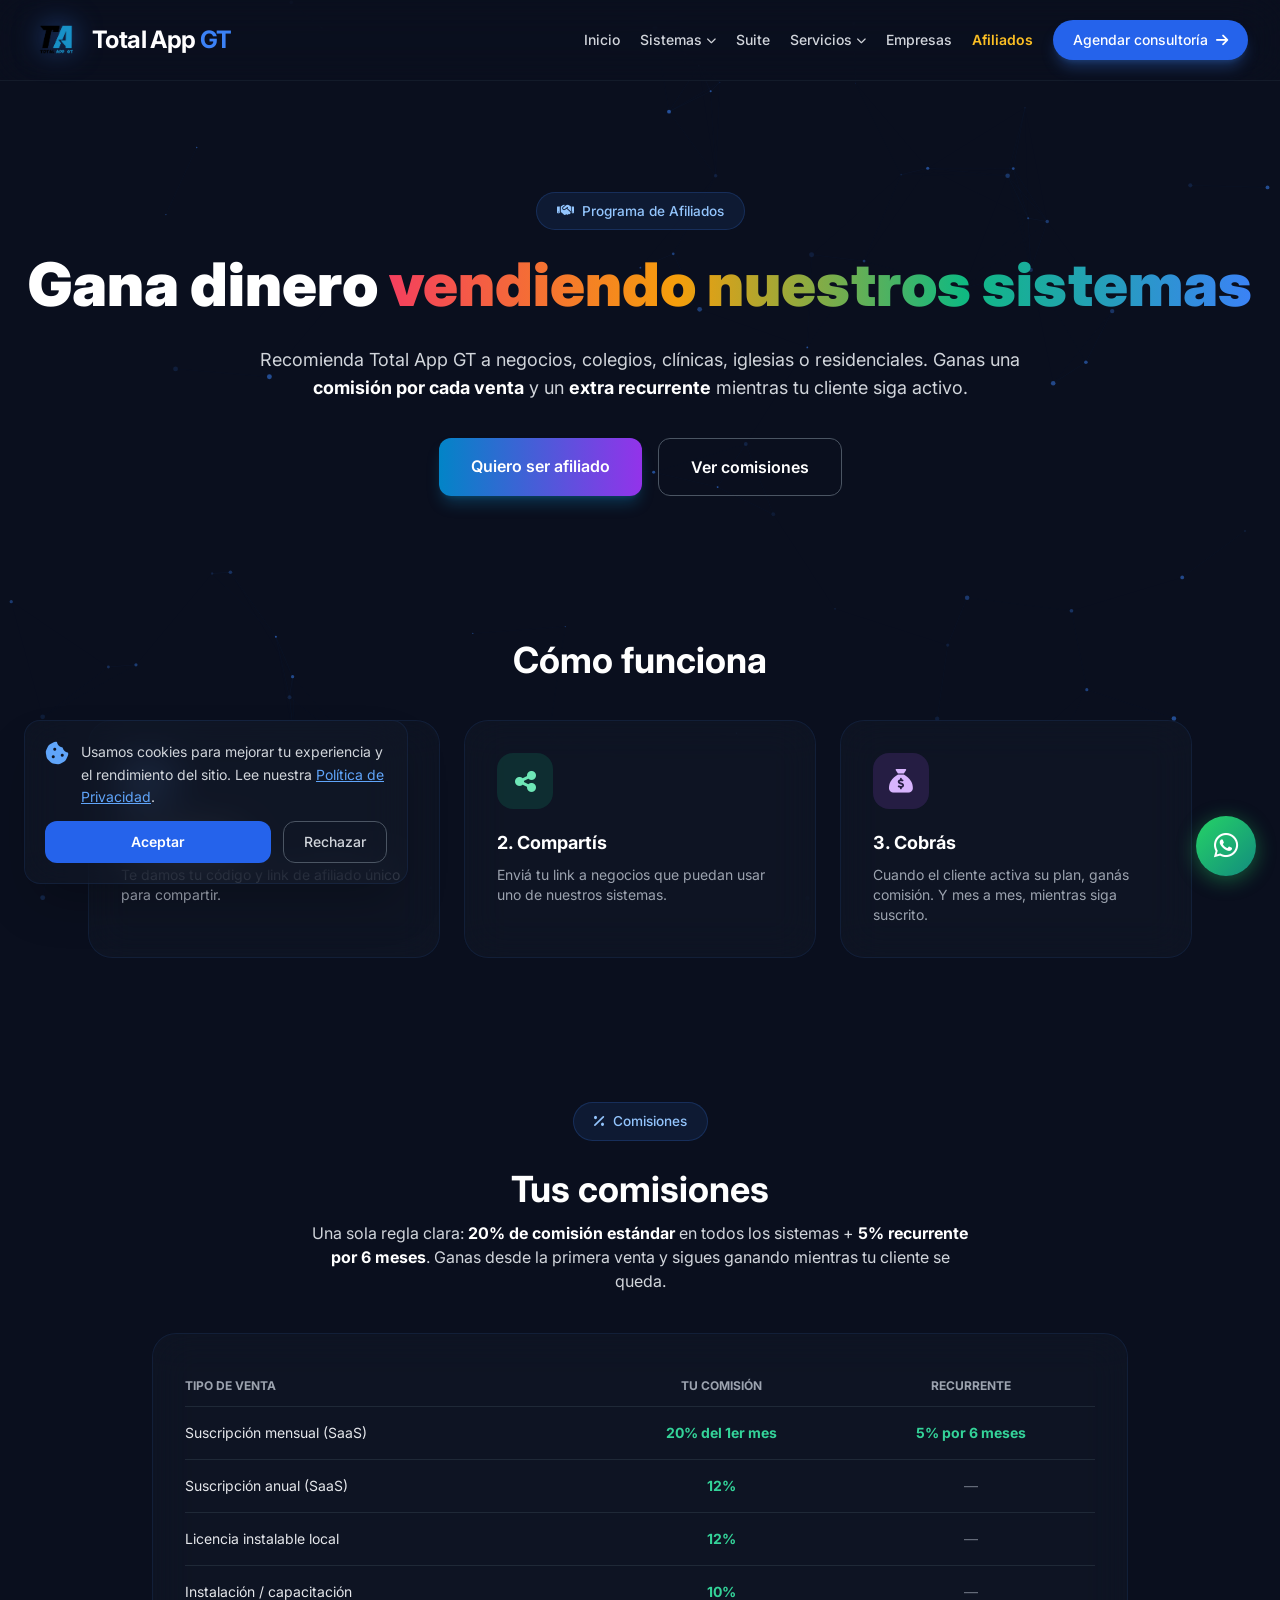
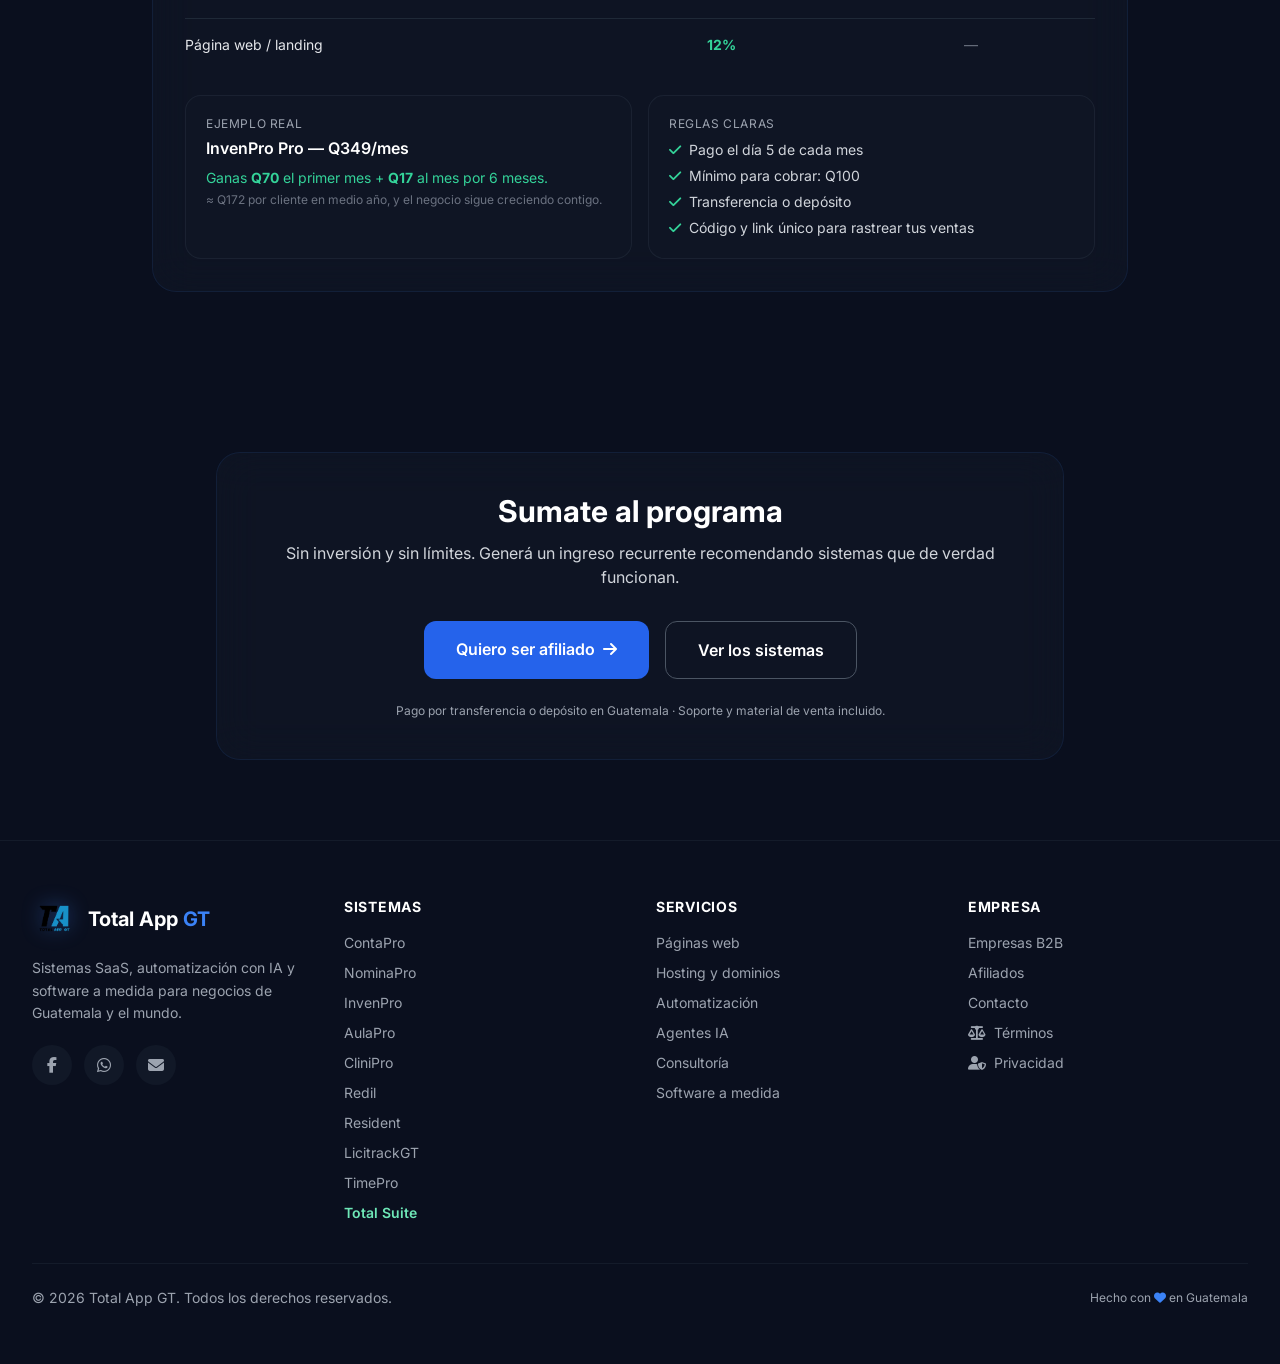
==== commit 5bffd1b6: "Servicios tecnologicos premium, precios profesionales y Total Suite enfocado en empresas" ====
--- a/afiliados.html
+++ b/afiliados.html
@@ -40,9 +40,9 @@
     <link rel="preconnect" href="https://fonts.googleapis.com">
     <link rel="preconnect" href="https://fonts.gstatic.com" crossorigin>
     <link rel="preconnect" href="https://cdnjs.cloudflare.com">
-    <link rel="preload" href="tailwind-compiled.css?v=7" as="style">
-
-    <link rel="stylesheet" href="tailwind-compiled.css?v=7">
+    <link rel="preload" href="tailwind-compiled.css?v=8" as="style">
+
+    <link rel="stylesheet" href="tailwind-compiled.css?v=8">
     <link href="https://fonts.googleapis.com/css2?family=Inter:wght@300;400;500;600;700;800;900&display=swap" rel="stylesheet">
     <link rel="stylesheet" href="https://cdnjs.cloudflare.com/ajax/libs/font-awesome/6.4.0/css/all.min.css" media="print" onload="this.media='all'">
     <noscript><link rel="stylesheet" href="https://cdnjs.cloudflare.com/ajax/libs/font-awesome/6.4.0/css/all.min.css"></noscript>
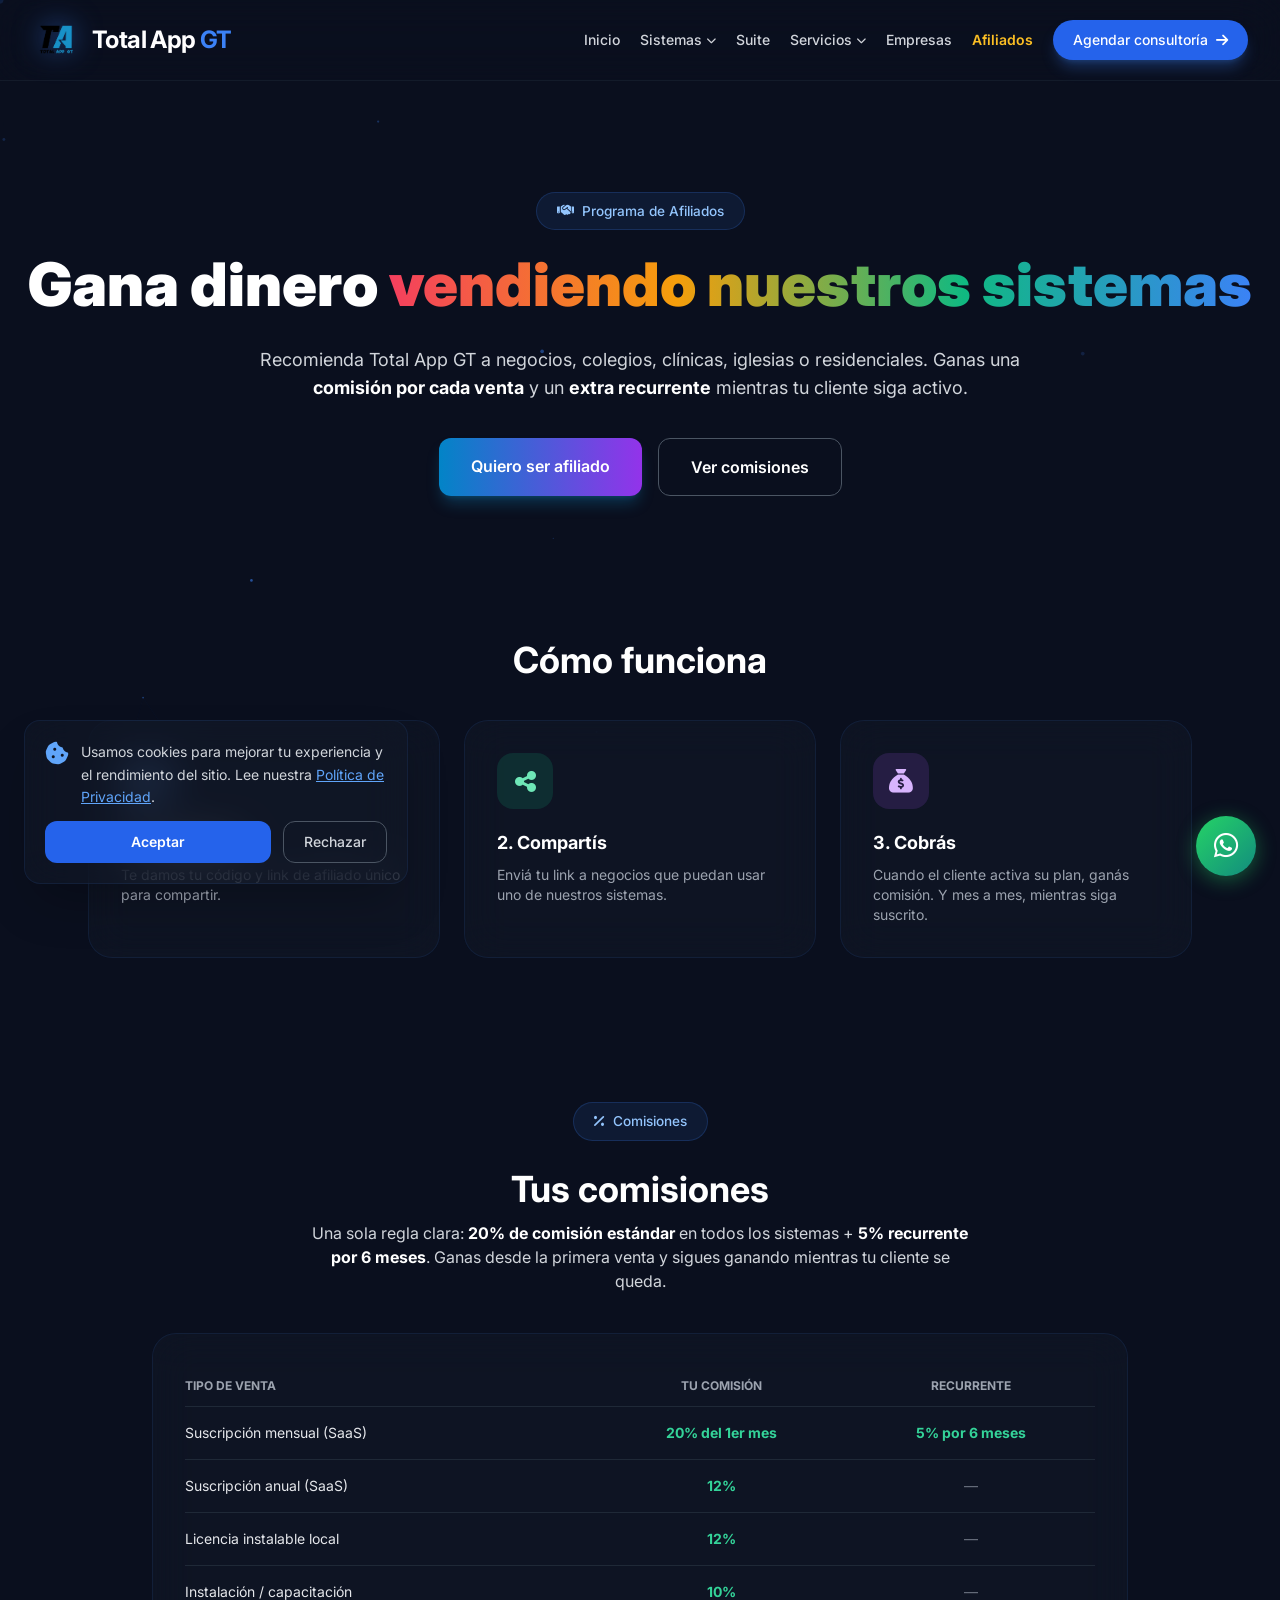
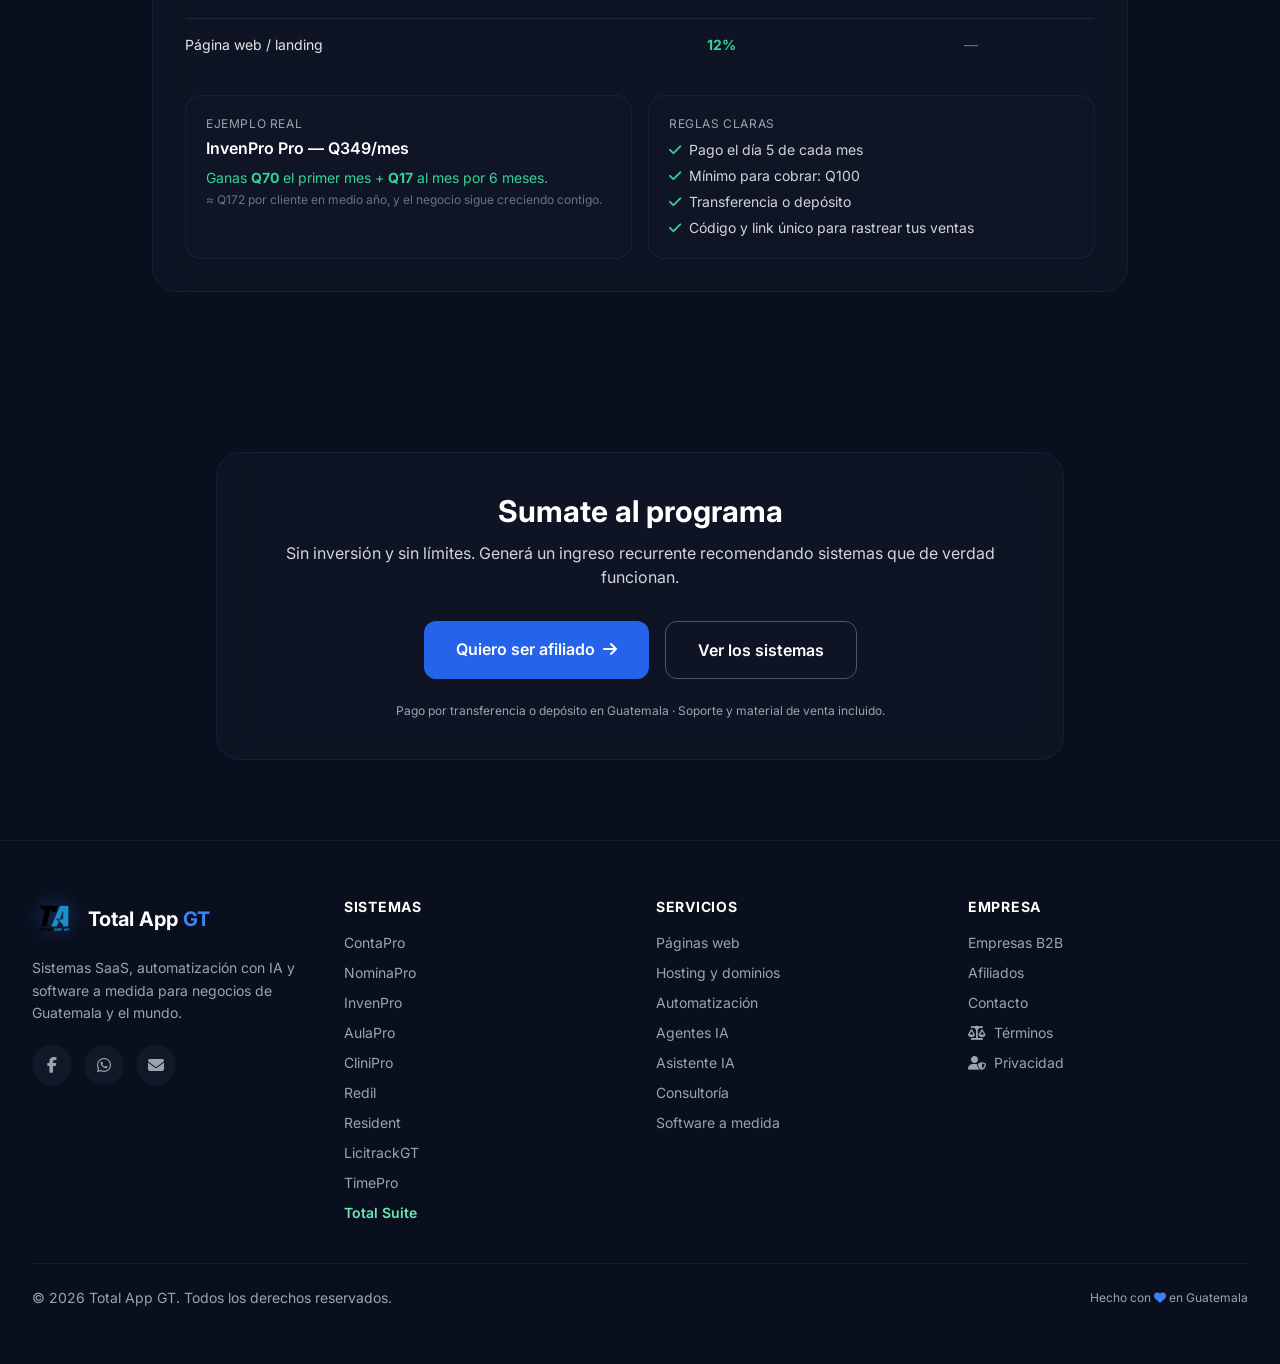
==== commit a6f4cfa9: "Nueva landing de Asistente IA OpenClaw + DeepSeek y enlaces en el sitio" ====
--- a/afiliados.html
+++ b/afiliados.html
@@ -40,9 +40,9 @@
     <link rel="preconnect" href="https://fonts.googleapis.com">
     <link rel="preconnect" href="https://fonts.gstatic.com" crossorigin>
     <link rel="preconnect" href="https://cdnjs.cloudflare.com">
-    <link rel="preload" href="tailwind-compiled.css?v=8" as="style">
-
-    <link rel="stylesheet" href="tailwind-compiled.css?v=8">
+    <link rel="preload" href="tailwind-compiled.css?v=9" as="style">
+
+    <link rel="stylesheet" href="tailwind-compiled.css?v=9">
     <link href="https://fonts.googleapis.com/css2?family=Inter:wght@300;400;500;600;700;800;900&display=swap" rel="stylesheet">
     <link rel="stylesheet" href="https://cdnjs.cloudflare.com/ajax/libs/font-awesome/6.4.0/css/all.min.css" media="print" onload="this.media='all'">
     <noscript><link rel="stylesheet" href="https://cdnjs.cloudflare.com/ajax/libs/font-awesome/6.4.0/css/all.min.css"></noscript>
@@ -347,6 +347,7 @@
                             <a href="index.html#servicios-tec" class="block px-3 py-2 rounded-lg text-sm text-gray-300 hover:bg-gray-800 hover:text-white transition-colors"><i class="fa-solid fa-server text-blue-400 mr-2"></i>Hosting y dominios</a>
                             <a href="index.html#automatizaciones" class="block px-3 py-2 rounded-lg text-sm text-gray-300 hover:bg-gray-800 hover:text-white transition-colors"><i class="fa-solid fa-diagram-project text-emerald-400 mr-2"></i>Automatización</a>
                             <a href="index.html#agentes" class="block px-3 py-2 rounded-lg text-sm text-gray-300 hover:bg-gray-800 hover:text-white transition-colors"><i class="fa-solid fa-robot text-purple-400 mr-2"></i>Agentes IA</a>
+                            <a href="asistente-ia.html" class="block px-3 py-2 rounded-lg text-sm text-gray-300 hover:bg-gray-800 hover:text-white transition-colors"><i class="fa-solid fa-comment-dots text-cyan-400 mr-2"></i>Asistente IA</a>
                             <a href="index.html#consultoria" class="block px-3 py-2 rounded-lg text-sm text-gray-300 hover:bg-gray-800 hover:text-white transition-colors"><i class="fa-solid fa-briefcase text-amber-400 mr-2"></i>Consultoría</a>
                         </div>
                     </div>
@@ -377,6 +378,7 @@
             <a href="index.html#servicios-tec" class="block px-3 py-2 text-base font-medium text-gray-300 hover:text-white hover:bg-gray-800 rounded-md">Hosting y dominios</a>
             <a href="index.html#automatizaciones" class="block px-3 py-2 text-base font-medium text-gray-300 hover:text-white hover:bg-gray-800 rounded-md">Automatización</a>
             <a href="index.html#agentes" class="block px-3 py-2 text-base font-medium text-gray-300 hover:text-white hover:bg-gray-800 rounded-md">Agentes IA</a>
+            <a href="asistente-ia.html" class="block px-3 py-2 text-base font-medium text-gray-300 hover:text-white hover:bg-gray-800 rounded-md">Asistente IA</a>
             <a href="index.html#consultoria" class="block px-3 py-2 text-base font-medium text-gray-300 hover:text-white hover:bg-gray-800 rounded-md">Consultoría</a>
             <a href="index.html#empresas" class="block px-3 py-2 text-base font-medium text-gray-300 hover:text-white hover:bg-gray-800 rounded-md">Empresas</a>
             <a href="afiliados.html" class="block px-3 py-2 text-base font-semibold text-amber-400 hover:text-white hover:bg-gray-800 rounded-md">Afiliados</a>
@@ -514,6 +516,7 @@
                     <li><a href="index.html#servicios-tec" class="text-gray-400 hover:text-brand-400 transition-colors">Hosting y dominios</a></li>
                     <li><a href="index.html#automatizaciones" class="text-gray-400 hover:text-brand-400 transition-colors">Automatización</a></li>
                     <li><a href="index.html#agentes" class="text-gray-400 hover:text-brand-400 transition-colors">Agentes IA</a></li>
+                    <li><a href="asistente-ia.html" class="text-gray-400 hover:text-brand-400 transition-colors">Asistente IA</a></li>
                     <li><a href="index.html#consultoria" class="text-gray-400 hover:text-brand-400 transition-colors">Consultoría</a></li>
                     <li><a href="index.html#servicios" class="text-gray-400 hover:text-brand-400 transition-colors">Software a medida</a></li>
                 </ul>
